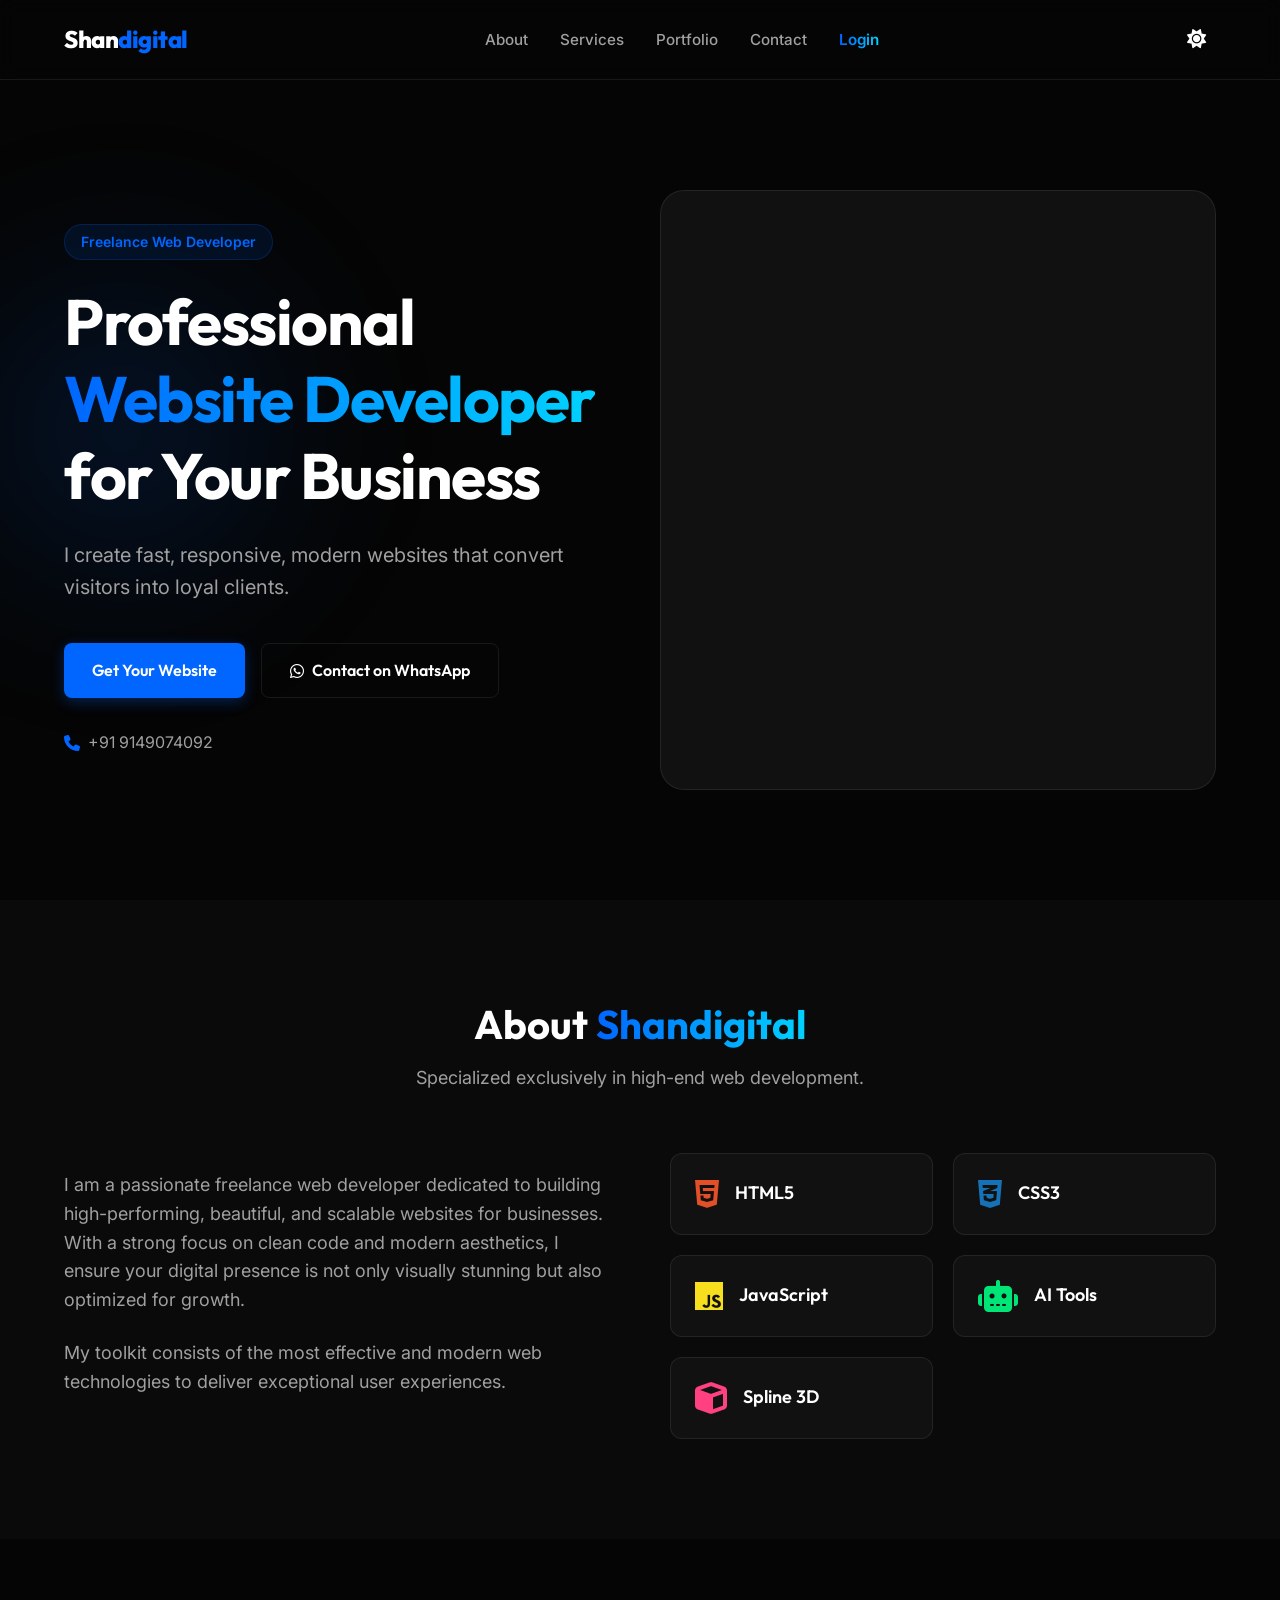
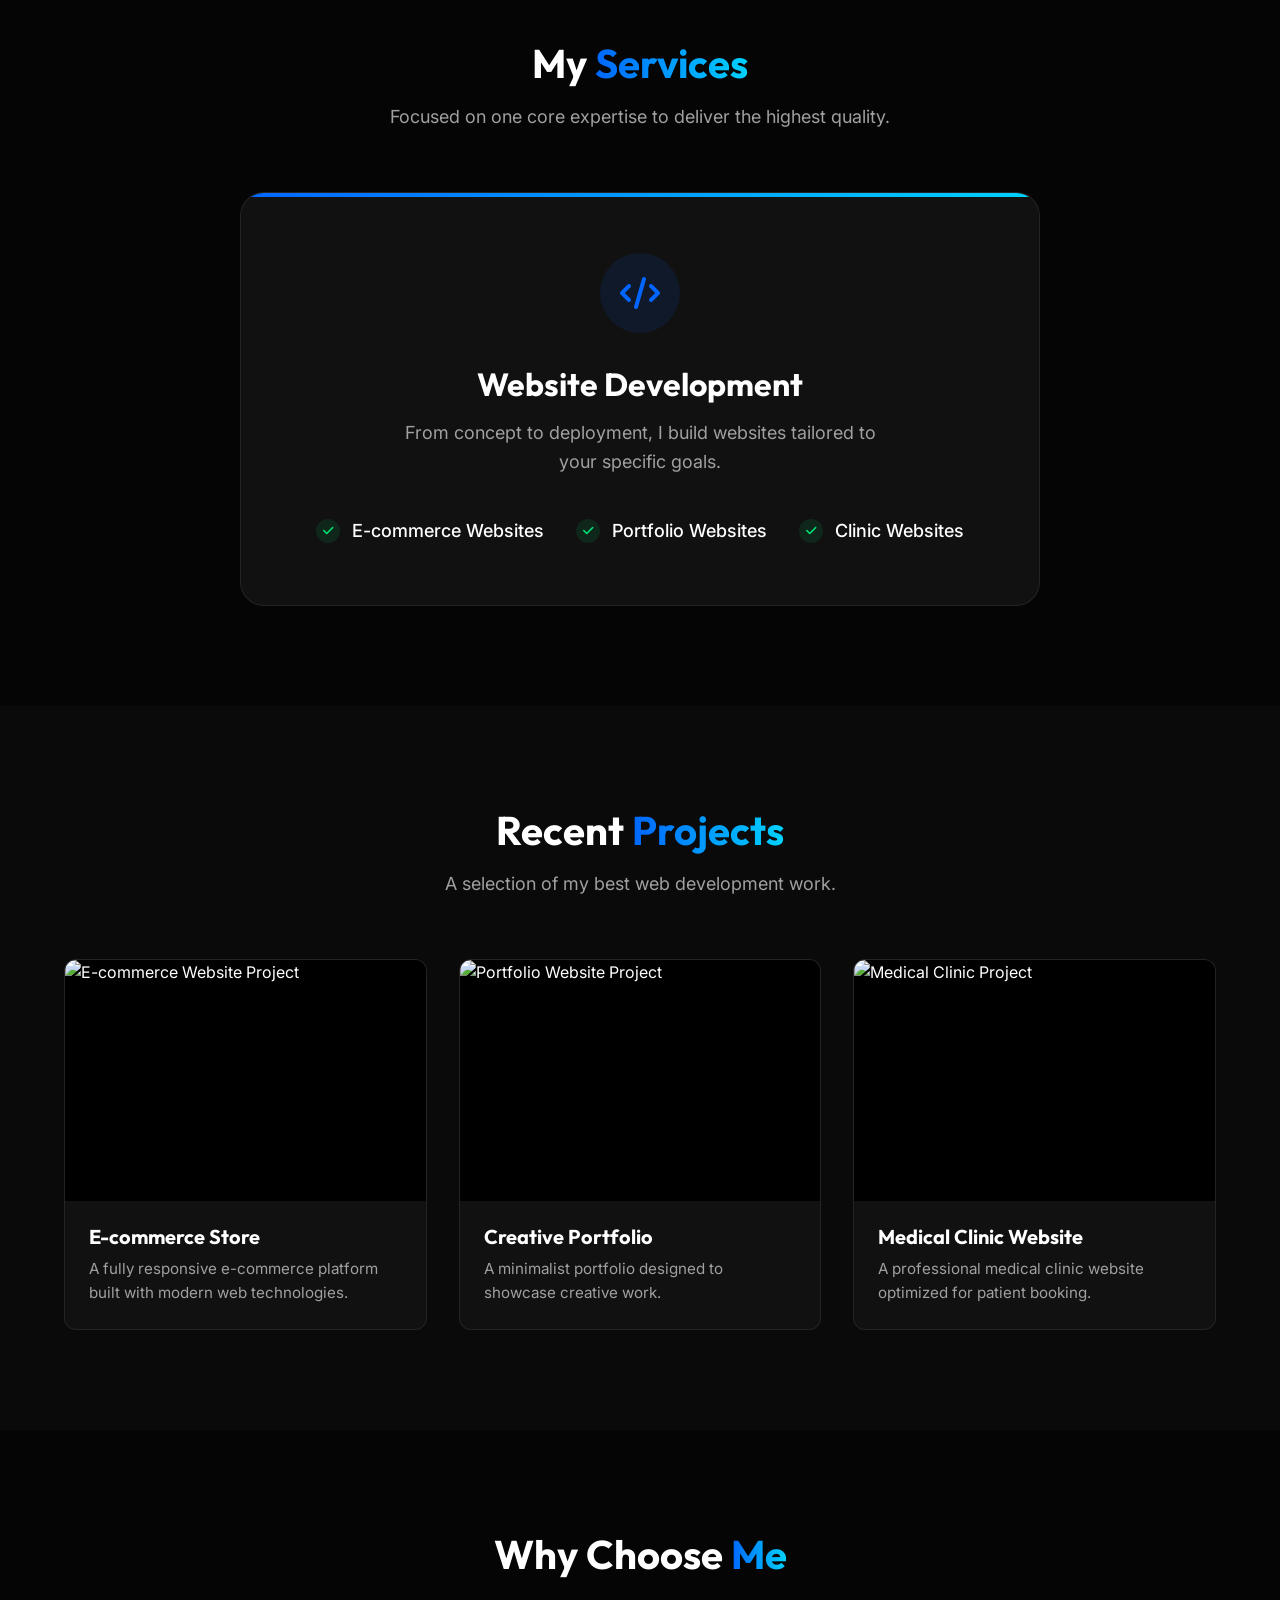
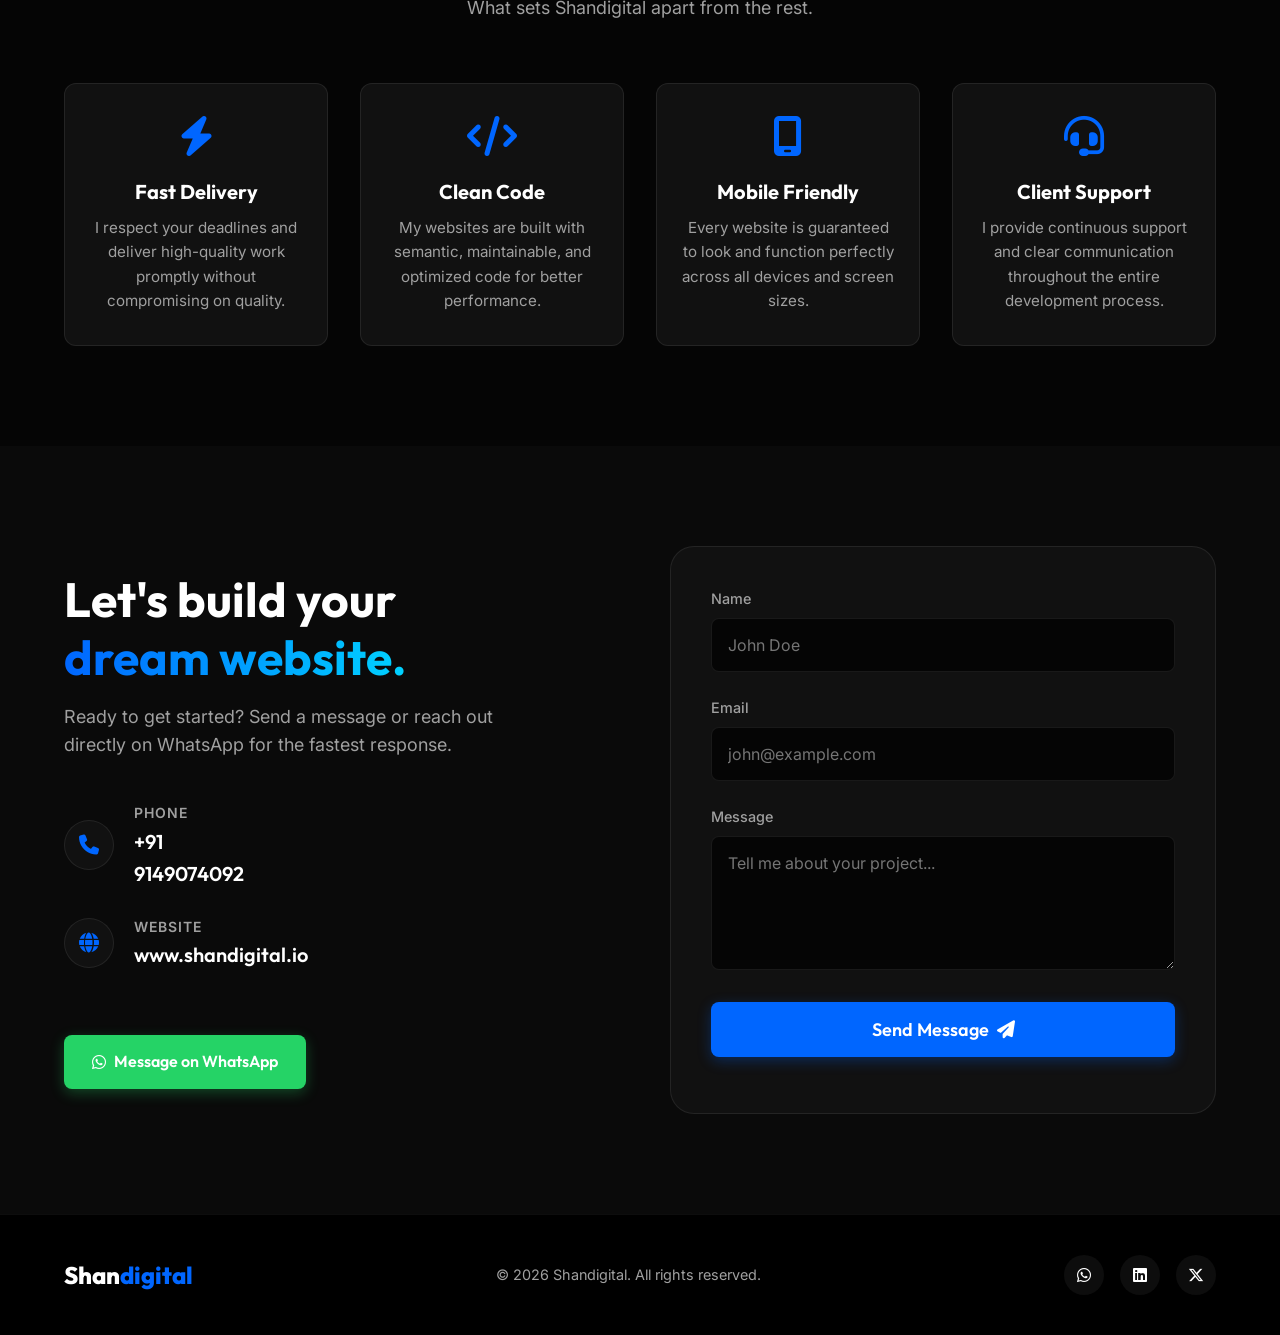
==== index.html @ bb67de1a "Complete portfolio with authentication system" ====
<!DOCTYPE html>
<html lang="en" data-theme="dark">
<head>
    <meta charset="UTF-8">
    <meta name="viewport" content="width=device-width, initial-scale=1.0">
    <title>Shandigital | Professional Web Developer</title>
    <meta name="description" content="I create fast, responsive, modern websites for your business. Shandigital - Freelance Web Developer.">
    
    <!-- Google Fonts -->
    <link rel="preconnect" href="https://fonts.googleapis.com">
    <link rel="preconnect" href="https://fonts.gstatic.com" crossorigin>
    <link href="https://fonts.googleapis.com/css2?family=Inter:wght@300;400;500&family=Outfit:wght@400;600;700;800&display=swap" rel="stylesheet">
    
    <!-- FontAwesome for Icons -->
    <link rel="stylesheet" href="https://cdnjs.cloudflare.com/ajax/libs/font-awesome/6.4.0/css/all.min.css">
    
    <!-- CSS -->
    <link rel="stylesheet" href="./css/styles.css">
</head>
<body>

    <!-- Navbar -->
    <nav class="navbar" id="navbar">
        <div class="container nav-container">
            <a href="#" class="logo">Shan<span>digital</span></a>
            
            <ul class="nav-links">
                <li><a href="#about">About</a></li>
                <li><a href="#services">Services</a></li>
                <li><a href="#portfolio">Portfolio</a></li>
                <li><a href="#contact">Contact</a></li>
                <li><a href="login.html" class="highlight" style="font-weight: 600;">Login</a></li>
            </ul>

            <div class="nav-actions">
                <button id="theme-toggle" class="theme-toggle" aria-label="Toggle Dark/Light Mode">
                    <i class="fa-solid fa-sun"></i>
                </button>
                <div class="hamburger" id="hamburger">
                    <div class="bar"></div>
                    <div class="bar"></div>
                    <div class="bar"></div>
                </div>
            </div>
        </div>
    </nav>

    <!-- Mobile Menu -->
    <div class="mobile-menu" id="mobile-menu">
        <ul class="mobile-nav-links">
            <li><a href="#about" class="mobile-link">About</a></li>
            <li><a href="#services" class="mobile-link">Services</a></li>
            <li><a href="#portfolio" class="mobile-link">Portfolio</a></li>
            <li><a href="#contact" class="mobile-link">Contact</a></li>
            <li><a href="login.html" class="mobile-link highlight">Login</a></li>
        </ul>
    </div>

    <!-- Hero Section -->
    <section class="hero" id="hero">
        <div class="container hero-container">
            <div class="hero-content fade-in">
                <div class="badge">Freelance Web Developer</div>
                <h1>Professional <span class="highlight">Website Developer</span> for Your Business</h1>
                <p>I create fast, responsive, modern websites that convert visitors into loyal clients.</p>
                <div class="hero-buttons">
                    <a href="#contact" class="btn btn-primary">Get Your Website</a>
                    <a href="https://wa.me/9149074092" class="btn btn-secondary" target="_blank" rel="noopener noreferrer">
                        <i class="fa-brands fa-whatsapp"></i> Contact on WhatsApp
                    </a>
                </div>
                <div class="hero-contact-info">
                    <i class="fa-solid fa-phone"></i> +91 9149074092
                </div>
            </div>
            <div class="hero-3d fade-in fade-delay-1">
                <!-- Spline 3D Embed (Using an iframe as requested) -->
                <div class="spline-wrapper">
                    <spline-viewer url="https://prod.spline.design/h0taop07eaRszKjA/scene.splinecode"></spline-viewer>
                </div>
            </div>
        </div>
    </section>

    <!-- About Section -->
    <section class="about section-padding" id="about">
        <div class="container">
            <div class="section-title fade-in">
                <h2>About <span class="highlight">Shandigital</span></h2>
                <p>Specialized exclusively in high-end web development.</p>
            </div>
            
            <div class="about-grid">
                <div class="about-text fade-in">
                    <p>I am a passionate freelance web developer dedicated to building high-performing, beautiful, and scalable websites for businesses. With a strong focus on clean code and modern aesthetics, I ensure your digital presence is not only visually stunning but also optimized for growth.</p>
                    <p>My toolkit consists of the most effective and modern web technologies to deliver exceptional user experiences.</p>
                </div>
                
                <div class="skills-container fade-in fade-delay-1">
                    <div class="skill-card">
                        <i class="fa-brands fa-html5 skill-icon" style="color: #E34F26;"></i>
                        <span>HTML5</span>
                    </div>
                    <div class="skill-card">
                        <i class="fa-brands fa-css3-alt skill-icon" style="color: #1572B6;"></i>
                        <span>CSS3</span>
                    </div>
                    <div class="skill-card">
                        <i class="fa-brands fa-js skill-icon" style="color: #F7DF1E;"></i>
                        <span>JavaScript</span>
                    </div>
                    <div class="skill-card">
                        <i class="fa-solid fa-robot skill-icon" style="color: #00E676;"></i>
                        <span>AI Tools</span>
                    </div>
                    <div class="skill-card">
                        <i class="fa-solid fa-cube skill-icon" style="color: #FF4081;"></i>
                        <span>Spline 3D</span>
                    </div>
                </div>
            </div>
        </div>
    </section>

    <!-- Services Section -->
    <section class="services section-padding" id="services">
        <div class="container">
            <div class="section-title fade-in">
                <h2>My <span class="highlight">Services</span></h2>
                <p>Focused on one core expertise to deliver the highest quality.</p>
            </div>
            
            <div class="service-single-card fade-in">
                <div class="service-icon">
                    <i class="fa-solid fa-code"></i>
                </div>
                <h3>Website Development</h3>
                <p>From concept to deployment, I build websites tailored to your specific goals.</p>
                
                <ul class="service-features">
                    <li><i class="fa-solid fa-check"></i> E-commerce Websites</li>
                    <li><i class="fa-solid fa-check"></i> Portfolio Websites</li>
                    <li><i class="fa-solid fa-check"></i> Clinic Websites</li>
                </ul>
            </div>
        </div>
    </section>

    <!-- Portfolio Section -->
    <section class="portfolio section-padding" id="portfolio">
        <div class="container">
            <div class="section-title fade-in">
                <h2>Recent <span class="highlight">Projects</span></h2>
                <p>A selection of my best web development work.</p>
            </div>
            
            <div class="portfolio-grid">
                <!-- Project 1 -->
                <div class="portfolio-card fade-in">
                    <div class="mockup-container">
                        <img src="https://images.unsplash.com/photo-1498050108023-c5249f4df085?q=80&w=800&auto=format&fit=crop" alt="E-commerce Website Project" class="project-img">
                        <div class="project-overlay">
                            <a href="#" class="view-btn">View Project</a>
                        </div>
                    </div>
                    <div class="project-info">
                        <h4>E-commerce Store</h4>
                        <p>A fully responsive e-commerce platform built with modern web technologies.</p>
                    </div>
                </div>
                
                <!-- Project 2 -->
                <div class="portfolio-card fade-in fade-delay-1">
                    <div class="mockup-container">
                        <img src="https://images.unsplash.com/photo-1481481600463-6810d860451d?q=80&w=800&auto=format&fit=crop" alt="Portfolio Website Project" class="project-img">
                        <div class="project-overlay">
                            <a href="#" class="view-btn">View Project</a>
                        </div>
                    </div>
                    <div class="project-info">
                        <h4>Creative Portfolio</h4>
                        <p>A minimalist portfolio designed to showcase creative work.</p>
                    </div>
                </div>
                
                <!-- Project 3 -->
                <div class="portfolio-card fade-in fade-delay-2">
                    <div class="mockup-container">
                        <img src="https://images.unsplash.com/photo-1551288049-bebda4e38f71?q=80&w=800&auto=format&fit=crop" alt="Medical Clinic Project" class="project-img">
                        <div class="project-overlay">
                            <a href="#" class="view-btn">View Project</a>
                        </div>
                    </div>
                    <div class="project-info">
                        <h4>Medical Clinic Website</h4>
                        <p>A professional medical clinic website optimized for patient booking.</p>
                    </div>
                </div>
            </div>
        </div>
    </section>

    <!-- Why Choose Me Section -->
    <section class="why-choose-me section-padding" id="why-choose">
        <div class="container">
            <div class="section-title fade-in">
                <h2>Why Choose <span class="highlight">Me</span></h2>
                <p>What sets Shandigital apart from the rest.</p>
            </div>
            
            <div class="features-grid">
                <div class="feature-card fade-in">
                    <i class="fa-solid fa-bolt"></i>
                    <h4>Fast Delivery</h4>
                    <p>I respect your deadlines and deliver high-quality work promptly without compromising on quality.</p>
                </div>
                <div class="feature-card fade-in fade-delay-1">
                    <i class="fa-solid fa-code"></i>
                    <h4>Clean Code</h4>
                    <p>My websites are built with semantic, maintainable, and optimized code for better performance.</p>
                </div>
                <div class="feature-card fade-in fade-delay-2">
                    <i class="fa-solid fa-mobile-screen"></i>
                    <h4>Mobile Friendly</h4>
                    <p>Every website is guaranteed to look and function perfectly across all devices and screen sizes.</p>
                </div>
                <div class="feature-card fade-in fade-delay-3">
                    <i class="fa-solid fa-headset"></i>
                    <h4>Client Support</h4>
                    <p>I provide continuous support and clear communication throughout the entire development process.</p>
                </div>
            </div>
        </div>
    </section>

    <!-- Contact Section -->
    <section class="contact section-padding" id="contact">
        <div class="container contact-container">
            <div class="contact-info-panel fade-in">
                <h2>Let's build your <br><span class="highlight">dream website.</span></h2>
                <p>Ready to get started? Send a message or reach out directly on WhatsApp for the fastest response.</p>
                
                <div class="contact-details">
                    <div class="contact-item">
                        <i class="fa-solid fa-phone"></i>
                        <div>
                            <span>Phone</span>
                            <p>+91 9149074092</p>
                        </div>
                    </div>
                    <div class="contact-item">
                        <i class="fa-solid fa-globe"></i>
                        <div>
                            <span>Website</span>
                            <p>www.shandigital.io</p>
                        </div>
                    </div>
                </div>

                <a href="https://wa.me/9149074092" class="btn btn-whatsapp mt-4" target="_blank" rel="noopener noreferrer">
                    <i class="fa-brands fa-whatsapp"></i> Message on WhatsApp
                </a>
            </div>
            
            <div class="contact-form-panel fade-in fade-delay-1">
                <form id="contactForm" class="contact-form">
                    <div class="form-group">
                        <label for="name">Name</label>
                        <input type="text" id="name" name="name" required placeholder="John Doe">
                    </div>
                    <div class="form-group">
                        <label for="email">Email</label>
                        <input type="email" id="email" name="email" required placeholder="john@example.com">
                    </div>
                    <div class="form-group">
                        <label for="message">Message</label>
                        <textarea id="message" name="message" rows="5" required placeholder="Tell me about your project..."></textarea>
                    </div>
                    <button type="submit" class="btn btn-primary submit-btn">Send Message <i class="fa-solid fa-paper-plane"></i></button>
                    <div id="form-status" class="form-status"></div>
                </form>
            </div>
        </div>
    </section>

    <!-- Footer -->
    <footer>
        <div class="container footer-container">
            <div class="footer-logo">Shan<span>digital</span></div>
            <p>&copy; <span id="year"></span> Shandigital. All rights reserved.</p>
            <div class="footer-socials">
                <a href="https://wa.me/9149074092" aria-label="WhatsApp"><i class="fa-brands fa-whatsapp"></i></a>
                <a href="#" aria-label="LinkedIn"><i class="fa-brands fa-linkedin"></i></a>
                <a href="#" aria-label="Twitter"><i class="fa-brands fa-x-twitter"></i></a>
            </div>
        </div>
    </footer>

    <!-- Scripts -->
    <script type="module" src="https://unpkg.com/@splinetool/viewer@latest/build/spline-viewer.js"></script>
    <script src="./js/script.js"></script>
</body>
</html>
---- css/styles.css ----
/* ==========================================================================
   CSS Variables & Theme Setup
   ========================================================================== */
:root {
    /* Dark Theme (Default) */
    --bg-primary: #050505;
    --bg-secondary: #0a0a0a;
    --bg-card: #111111;
    --text-primary: #ffffff;
    --text-secondary: #a0a0a0;
    --accent-blue: #0066ff;
    --accent-neon: #00d2ff;
    --border-color: rgba(255, 255, 255, 0.08);
    --hover-bg: rgba(255, 255, 255, 0.03);
    
    /* Typography */
    --font-heading: 'Outfit', sans-serif;
    --font-body: 'Inter', sans-serif;
    
    /* Spacing & Sizes */
    --section-padding: 100px 0;
    --border-radius: 12px;
    --border-radius-lg: 24px;
    --transition: all 0.3s cubic-bezier(0.25, 0.8, 0.25, 1);
}

[data-theme="light"] {
    --bg-primary: #ffffff;
    --bg-secondary: #f8f9fa;
    --bg-card: #ffffff;
    --text-primary: #111111;
    --text-secondary: #555555;
    --accent-blue: #0055d4;
    --accent-neon: #00a8cc;
    --border-color: rgba(0, 0, 0, 0.08);
    --hover-bg: rgba(0, 0, 0, 0.03);
}

/* ==========================================================================
   Reset & Base Styles
   ========================================================================== */
* {
    margin: 0;
    padding: 0;
    box-sizing: border-box;
}

html {
    scroll-behavior: smooth;
    scroll-padding-top: 80px; /* For fixed navbar */
}

body {
    font-family: var(--font-body);
    background-color: var(--bg-primary);
    color: var(--text-primary);
    line-height: 1.6;
    overflow-x: hidden;
    transition: background-color 0.3s ease, color 0.3s ease;
}

h1, h2, h3, h4, h5, h6 {
    font-family: var(--font-heading);
    font-weight: 700;
    line-height: 1.2;
    color: var(--text-primary);
}

a {
    text-decoration: none;
    color: inherit;
    transition: var(--transition);
}

ul {
    list-style: none;
}

img {
    max-width: 100%;
    height: auto;
    display: block;
}

.container {
    width: 100%;
    max-width: 1200px;
    margin: 0 auto;
    padding: 0 24px;
}

.section-padding {
    padding: var(--section-padding);
}

.section-title {
    text-align: center;
    margin-bottom: 60px;
}

.section-title h2 {
    font-size: 2.5rem;
    margin-bottom: 16px;
}

.section-title p {
    color: var(--text-secondary);
    font-size: 1.125rem;
    max-width: 600px;
    margin: 0 auto;
}

.highlight {
    background: linear-gradient(90deg, var(--accent-blue), var(--accent-neon));
    -webkit-background-clip: text;
    -webkit-text-fill-color: transparent;
    background-clip: text;
    color: transparent;
}

.mt-4 {
    margin-top: 1.5rem;
}

/* ==========================================================================
   Buttons
   ========================================================================== */
.btn {
    display: inline-flex;
    align-items: center;
    justify-content: center;
    gap: 8px;
    padding: 14px 28px;
    font-family: var(--font-heading);
    font-weight: 600;
    font-size: 1rem;
    border-radius: 8px;
    cursor: pointer;
    border: none;
    transition: var(--transition);
}

.btn-primary {
    background-color: var(--accent-blue);
    color: #fff;
    box-shadow: 0 4px 14px rgba(0, 102, 255, 0.3);
}

.btn-primary:hover {
    background-color: #0052cc;
    transform: translateY(-2px);
    box-shadow: 0 6px 20px rgba(0, 102, 255, 0.4);
}

.btn-secondary {
    background-color: transparent;
    color: var(--text-primary);
    border: 1px solid var(--border-color);
}

.btn-secondary:hover {
    background-color: var(--hover-bg);
    border-color: var(--text-secondary);
    transform: translateY(-2px);
}

.btn-whatsapp {
    background-color: #25D366;
    color: #fff;
    box-shadow: 0 4px 14px rgba(37, 211, 102, 0.3);
}

.btn-whatsapp:hover {
    background-color: #128C7E;
    transform: translateY(-2px);
    box-shadow: 0 6px 20px rgba(37, 211, 102, 0.4);
}

/* ==========================================================================
   Navbar
   ========================================================================== */
.navbar {
    position: fixed;
    top: 0;
    left: 0;
    width: 100%;
    height: 80px;
    background-color: rgba(5, 5, 5, 0.8);
    backdrop-filter: blur(10px);
    -webkit-backdrop-filter: blur(10px);
    border-bottom: 1px solid var(--border-color);
    z-index: 1000;
    transition: var(--transition);
}

[data-theme="light"] .navbar {
    background-color: rgba(255, 255, 255, 0.8);
}

.nav-container {
    display: flex;
    justify-content: space-between;
    align-items: center;
    height: 100%;
}

.logo {
    font-family: var(--font-heading);
    font-size: 1.5rem;
    font-weight: 800;
    letter-spacing: -0.5px;
}

.logo span {
    color: var(--accent-blue);
}

.nav-links {
    display: flex;
    gap: 32px;
}

.nav-links a {
    font-size: 0.95rem;
    font-weight: 500;
    color: var(--text-secondary);
}

.nav-links a:hover,
.nav-links a.active {
    color: var(--text-primary);
}

.nav-actions {
    display: flex;
    align-items: center;
    gap: 20px;
}

.theme-toggle {
    background: transparent;
    border: none;
    color: var(--text-primary);
    font-size: 1.2rem;
    cursor: pointer;
    transition: var(--transition);
    width: 40px;
    height: 40px;
    border-radius: 50%;
    display: flex;
    align-items: center;
    justify-content: center;
}

.theme-toggle:hover {
    background-color: var(--hover-bg);
}

.hamburger {
    display: none;
    flex-direction: column;
    gap: 5px;
    cursor: pointer;
}

.hamburger .bar {
    width: 25px;
    height: 2px;
    background-color: var(--text-primary);
    transition: var(--transition);
}

.mobile-menu {
    position: fixed;
    top: 80px;
    left: 100%;
    width: 100%;
    height: calc(100vh - 80px);
    background-color: var(--bg-primary);
    z-index: 999;
    transition: var(--transition);
    display: flex;
    flex-direction: column;
    justify-content: center;
    align-items: center;
}

.mobile-menu.active {
    left: 0;
}

.mobile-nav-links {
    display: flex;
    flex-direction: column;
    align-items: center;
    gap: 32px;
}

.mobile-nav-links a {
    font-size: 1.5rem;
    font-weight: 600;
    font-family: var(--font-heading);
}

/* ==========================================================================
   Hero Section
   ========================================================================== */
.hero {
    min-height: 100vh;
    display: flex;
    align-items: center;
    padding-top: 80px;
    position: relative;
    overflow: hidden;
}

/* Subtle background glow */
.hero::before {
    content: '';
    position: absolute;
    top: 20%;
    left: -10%;
    width: 500px;
    height: 500px;
    background: radial-gradient(circle, rgba(0, 102, 255, 0.15) 0%, rgba(0, 0, 0, 0) 70%);
    z-index: -1;
    filter: blur(60px);
}

[data-theme="light"] .hero::before {
    background: radial-gradient(circle, rgba(0, 102, 255, 0.1) 0%, rgba(255, 255, 255, 0) 70%);
}

.hero-container {
    display: grid;
    grid-template-columns: 1fr 1fr;
    gap: 40px;
    align-items: center;
}

.badge {
    display: inline-block;
    padding: 6px 16px;
    background-color: rgba(0, 102, 255, 0.1);
    color: var(--accent-blue);
    border-radius: 100px;
    font-size: 0.875rem;
    font-weight: 600;
    margin-bottom: 24px;
    border: 1px solid rgba(0, 102, 255, 0.2);
}

.hero-content h1 {
    font-size: 4rem;
    letter-spacing: -1.5px;
    margin-bottom: 24px;
}

.hero-content p {
    font-size: 1.25rem;
    color: var(--text-secondary);
    margin-bottom: 40px;
    max-width: 90%;
}

.hero-buttons {
    display: flex;
    gap: 16px;
    margin-bottom: 32px;
}

.hero-contact-info {
    font-size: 1rem;
    color: var(--text-secondary);
    display: flex;
    align-items: center;
    gap: 8px;
}

.hero-contact-info i {
    color: var(--accent-blue);
}

.hero-3d {
    width: 100%;
    height: 600px;
    position: relative;
    border-radius: var(--border-radius-lg);
    /* Adding a subtle border and background for the placeholder in case iframe fails */
    background: var(--bg-card);
    border: 1px solid var(--border-color);
    overflow: hidden;
}

.spline-wrapper {
    width: 100%;
    height: 100%;
    position: absolute;
    top: 0;
    left: 0;
}

/* ==========================================================================
   About Section
   ========================================================================== */
.about {
    background-color: var(--bg-secondary);
}

.about-grid {
    display: grid;
    grid-template-columns: 1fr 1fr;
    gap: 60px;
    align-items: center;
}

.about-text p {
    color: var(--text-secondary);
    font-size: 1.125rem;
    margin-bottom: 24px;
}

.skills-container {
    display: grid;
    grid-template-columns: 1fr 1fr;
    gap: 20px;
}

.skill-card {
    background-color: var(--bg-card);
    border: 1px solid var(--border-color);
    padding: 24px;
    border-radius: var(--border-radius);
    display: flex;
    align-items: center;
    gap: 16px;
    transition: var(--transition);
}

.skill-card:hover {
    transform: translateY(-5px);
    border-color: var(--accent-blue);
    box-shadow: 0 10px 30px rgba(0, 0, 0, 0.1);
}

[data-theme="light"] .skill-card:hover {
    box-shadow: 0 10px 30px rgba(0, 0, 0, 0.05);
}

.skill-icon {
    font-size: 2rem;
}

.skill-card span {
    font-weight: 600;
    font-family: var(--font-heading);
    font-size: 1.125rem;
}

/* ==========================================================================
   Services Section
   ========================================================================== */
.services {
    background-color: var(--bg-primary);
}

.service-single-card {
    background-color: var(--bg-card);
    border: 1px solid var(--border-color);
    border-radius: var(--border-radius-lg);
    padding: 60px;
    max-width: 800px;
    margin: 0 auto;
    text-align: center;
    position: relative;
    overflow: hidden;
    transition: var(--transition);
}

.service-single-card:hover {
    border-color: rgba(0, 102, 255, 0.3);
    box-shadow: 0 20px 40px rgba(0, 0, 0, 0.2);
}

[data-theme="light"] .service-single-card:hover {
    box-shadow: 0 20px 40px rgba(0, 0, 0, 0.05);
}

.service-single-card::before {
    content: '';
    position: absolute;
    top: 0;
    left: 0;
    width: 100%;
    height: 4px;
    background: linear-gradient(90deg, var(--accent-blue), var(--accent-neon));
}

.service-icon {
    width: 80px;
    height: 80px;
    background-color: rgba(0, 102, 255, 0.1);
    color: var(--accent-blue);
    border-radius: 50%;
    display: flex;
    align-items: center;
    justify-content: center;
    font-size: 2rem;
    margin: 0 auto 32px;
}

.service-single-card h3 {
    font-size: 2rem;
    margin-bottom: 16px;
}

.service-single-card p {
    color: var(--text-secondary);
    font-size: 1.125rem;
    margin-bottom: 40px;
    max-width: 500px;
    margin-left: auto;
    margin-right: auto;
}

.service-features {
    display: flex;
    justify-content: center;
    gap: 32px;
    flex-wrap: wrap;
}

.service-features li {
    display: flex;
    align-items: center;
    gap: 12px;
    font-weight: 500;
    font-size: 1.125rem;
}

.service-features i {
    color: #00E676;
    background-color: rgba(0, 230, 118, 0.1);
    width: 24px;
    height: 24px;
    display: flex;
    align-items: center;
    justify-content: center;
    border-radius: 50%;
    font-size: 0.75rem;
}

/* ==========================================================================
   Portfolio Section
   ========================================================================== */
.portfolio {
    background-color: var(--bg-secondary);
}

.portfolio-grid {
    display: grid;
    grid-template-columns: repeat(3, 1fr);
    gap: 32px;
}

.portfolio-card {
    background-color: var(--bg-card);
    border-radius: var(--border-radius);
    overflow: hidden;
    border: 1px solid var(--border-color);
    transition: var(--transition);
}

.portfolio-card:hover {
    transform: translateY(-10px);
    box-shadow: 0 20px 40px rgba(0, 0, 0, 0.2);
    border-color: rgba(255, 255, 255, 0.15);
}

[data-theme="light"] .portfolio-card:hover {
    box-shadow: 0 20px 40px rgba(0, 0, 0, 0.08);
    border-color: rgba(0, 0, 0, 0.15);
}

.mockup-container {
    position: relative;
    width: 100%;
    padding-top: 66.66%; /* 3:2 aspect ratio */
    overflow: hidden;
    background-color: #000;
}

.project-img {
    position: absolute;
    top: 0;
    left: 0;
    width: 100%;
    height: 100%;
    object-fit: cover;
    transition: transform 0.5s ease;
}

.project-overlay {
    position: absolute;
    top: 0;
    left: 0;
    width: 100%;
    height: 100%;
    background: rgba(0, 0, 0, 0.6);
    backdrop-filter: blur(4px);
    display: flex;
    align-items: center;
    justify-content: center;
    opacity: 0;
    transition: var(--transition);
}

.portfolio-card:hover .project-overlay {
    opacity: 1;
}

.portfolio-card:hover .project-img {
    transform: scale(1.05);
}

.view-btn {
    background-color: var(--accent-blue);
    color: #fff;
    padding: 12px 24px;
    border-radius: 100px;
    font-weight: 600;
    transform: translateY(20px);
    transition: all 0.3s cubic-bezier(0.25, 0.8, 0.25, 1);
}

.portfolio-card:hover .view-btn {
    transform: translateY(0);
}

.view-btn:hover {
    background-color: #0052cc;
}

.project-info {
    padding: 24px;
}

.project-info h4 {
    font-size: 1.25rem;
    margin-bottom: 8px;
}

.project-info p {
    color: var(--text-secondary);
    font-size: 0.95rem;
}

/* ==========================================================================
   Why Choose Me Section
   ========================================================================== */
.why-choose-me {
    background-color: var(--bg-primary);
}

.features-grid {
    display: grid;
    grid-template-columns: repeat(4, 1fr);
    gap: 32px;
}

.feature-card {
    padding: 32px 24px;
    background-color: var(--bg-card);
    border-radius: var(--border-radius);
    border: 1px solid var(--border-color);
    text-align: center;
    transition: var(--transition);
}

.feature-card:hover {
    transform: translateY(-5px);
    border-color: var(--accent-blue);
    background-color: var(--hover-bg);
}

.feature-card i {
    font-size: 2.5rem;
    color: var(--accent-blue);
    margin-bottom: 24px;
    display: inline-block;
}

.feature-card h4 {
    font-size: 1.25rem;
    margin-bottom: 12px;
}

.feature-card p {
    color: var(--text-secondary);
    font-size: 0.95rem;
}

/* ==========================================================================
   Contact Section
   ========================================================================== */
.contact {
    background-color: var(--bg-secondary);
}

.contact-container {
    display: grid;
    grid-template-columns: 1fr 1fr;
    gap: 60px;
    align-items: center;
}

.contact-info-panel h2 {
    font-size: 3rem;
    margin-bottom: 16px;
}

.contact-info-panel p {
    color: var(--text-secondary);
    font-size: 1.125rem;
    margin-bottom: 40px;
    max-width: 90%;
}

.contact-details {
    display: flex;
    flex-direction: column;
    gap: 24px;
    margin-bottom: 40px;
}

.contact-item {
    display: flex;
    align-items: center;
    gap: 20px;
}

.contact-item i {
    width: 50px;
    height: 50px;
    background-color: var(--bg-card);
    border: 1px solid var(--border-color);
    border-radius: 50%;
    display: flex;
    align-items: center;
    justify-content: center;
    font-size: 1.25rem;
    color: var(--accent-blue);
}

.contact-item span {
    font-size: 0.875rem;
    color: var(--text-secondary);
    text-transform: uppercase;
    letter-spacing: 1px;
    font-weight: 600;
}

.contact-item p {
    color: var(--text-primary);
    font-family: var(--font-heading);
    font-size: 1.25rem;
    font-weight: 600;
    margin-bottom: 0;
}

.contact-form-panel {
    background-color: var(--bg-card);
    padding: 40px;
    border-radius: var(--border-radius-lg);
    border: 1px solid var(--border-color);
}

.form-group {
    margin-bottom: 24px;
}

.form-group label {
    display: block;
    margin-bottom: 8px;
    font-size: 0.9rem;
    font-weight: 500;
    color: var(--text-secondary);
}

.form-group input,
.form-group textarea {
    width: 100%;
    padding: 16px;
    background-color: var(--bg-primary);
    border: 1px solid var(--border-color);
    border-radius: 8px;
    color: var(--text-primary);
    font-family: var(--font-body);
    font-size: 1rem;
    transition: var(--transition);
}

.form-group input:focus,
.form-group textarea:focus {
    outline: none;
    border-color: var(--accent-blue);
    box-shadow: 0 0 0 3px rgba(0, 102, 255, 0.1);
}

.submit-btn {
    width: 100%;
    padding: 16px;
    font-size: 1.125rem;
}

.form-status {
    margin-top: 16px;
    text-align: center;
    font-size: 0.9rem;
    font-weight: 500;
}

.form-status.success {
    color: #00E676;
}

/* ==========================================================================
   Footer
   ========================================================================== */
footer {
    background-color: #000000;
    padding: 40px 0;
    border-top: 1px solid rgba(255, 255, 255, 0.05);
    color: #fff;
}

[data-theme="light"] footer {
    background-color: #f8f9fa;
    color: #111;
    border-top: 1px solid rgba(0, 0, 0, 0.05);
}

.footer-container {
    display: flex;
    justify-content: space-between;
    align-items: center;
}

.footer-logo {
    font-family: var(--font-heading);
    font-size: 1.5rem;
    font-weight: 800;
}

.footer-logo span {
    color: var(--accent-blue);
}

.footer-container p {
    color: var(--text-secondary);
    font-size: 0.9rem;
}

.footer-socials {
    display: flex;
    gap: 16px;
}

.footer-socials a {
    width: 40px;
    height: 40px;
    background-color: rgba(255, 255, 255, 0.05);
    border-radius: 50%;
    display: flex;
    align-items: center;
    justify-content: center;
    color: #fff;
    transition: var(--transition);
}

[data-theme="light"] .footer-socials a {
    background-color: rgba(0, 0, 0, 0.05);
    color: #111;
}

.footer-socials a:hover {
    background-color: var(--accent-blue);
    color: #fff;
    transform: translateY(-3px);
}

/* ==========================================================================
   Animations
   ========================================================================== */
.fade-in {
    opacity: 0;
    transform: translateY(30px);
    transition: opacity 0.8s ease, transform 0.8s ease;
}

.fade-in.visible {
    opacity: 1;
    transform: translateY(0);
}

.fade-delay-1 { transition-delay: 0.1s; }
.fade-delay-2 { transition-delay: 0.2s; }
.fade-delay-3 { transition-delay: 0.3s; }

/* ==========================================================================
   Responsive Design
   ========================================================================== */
@media (max-width: 1024px) {
    .hero-content h1 {
        font-size: 3.5rem;
    }
    .portfolio-grid {
        grid-template-columns: repeat(2, 1fr);
    }
    .features-grid {
        grid-template-columns: repeat(2, 1fr);
    }
}

@media (max-width: 900px) {
    .hero-container {
        grid-template-columns: 1fr;
        text-align: center;
        padding-top: 40px;
    }
    
    .hero-content p {
        margin: 0 auto 40px;
    }
    
    .hero-buttons {
        justify-content: center;
    }
    
    .hero-contact-info {
        justify-content: center;
    }
    
    .hero-3d {
        height: 400px;
    }
    
    .about-grid, .contact-container {
        grid-template-columns: 1fr;
    }
    
    .contact-info-panel h2 {
        font-size: 2.5rem;
    }
    
    .footer-container {
        flex-direction: column;
        gap: 24px;
        text-align: center;
    }
}

@media (max-width: 768px) {
    .nav-links {
        display: none;
    }
    
    .hamburger {
        display: flex;
    }
    
    .hero-content h1 {
        font-size: 2.75rem;
    }
    
    .section-title h2 {
        font-size: 2rem;
    }
    
    .service-single-card {
        padding: 40px 24px;
    }
    
    .service-features {
        flex-direction: column;
        align-items: center;
        gap: 16px;
    }
}

@media (max-width: 600px) {
    .portfolio-grid, .features-grid, .skills-container {
        grid-template-columns: 1fr;
    }
    
    .hero-buttons {
        flex-direction: column;
    }
    
    .btn {
        width: 100%;
    }
    
    .contact-form-panel {
        padding: 24px;
    }
}
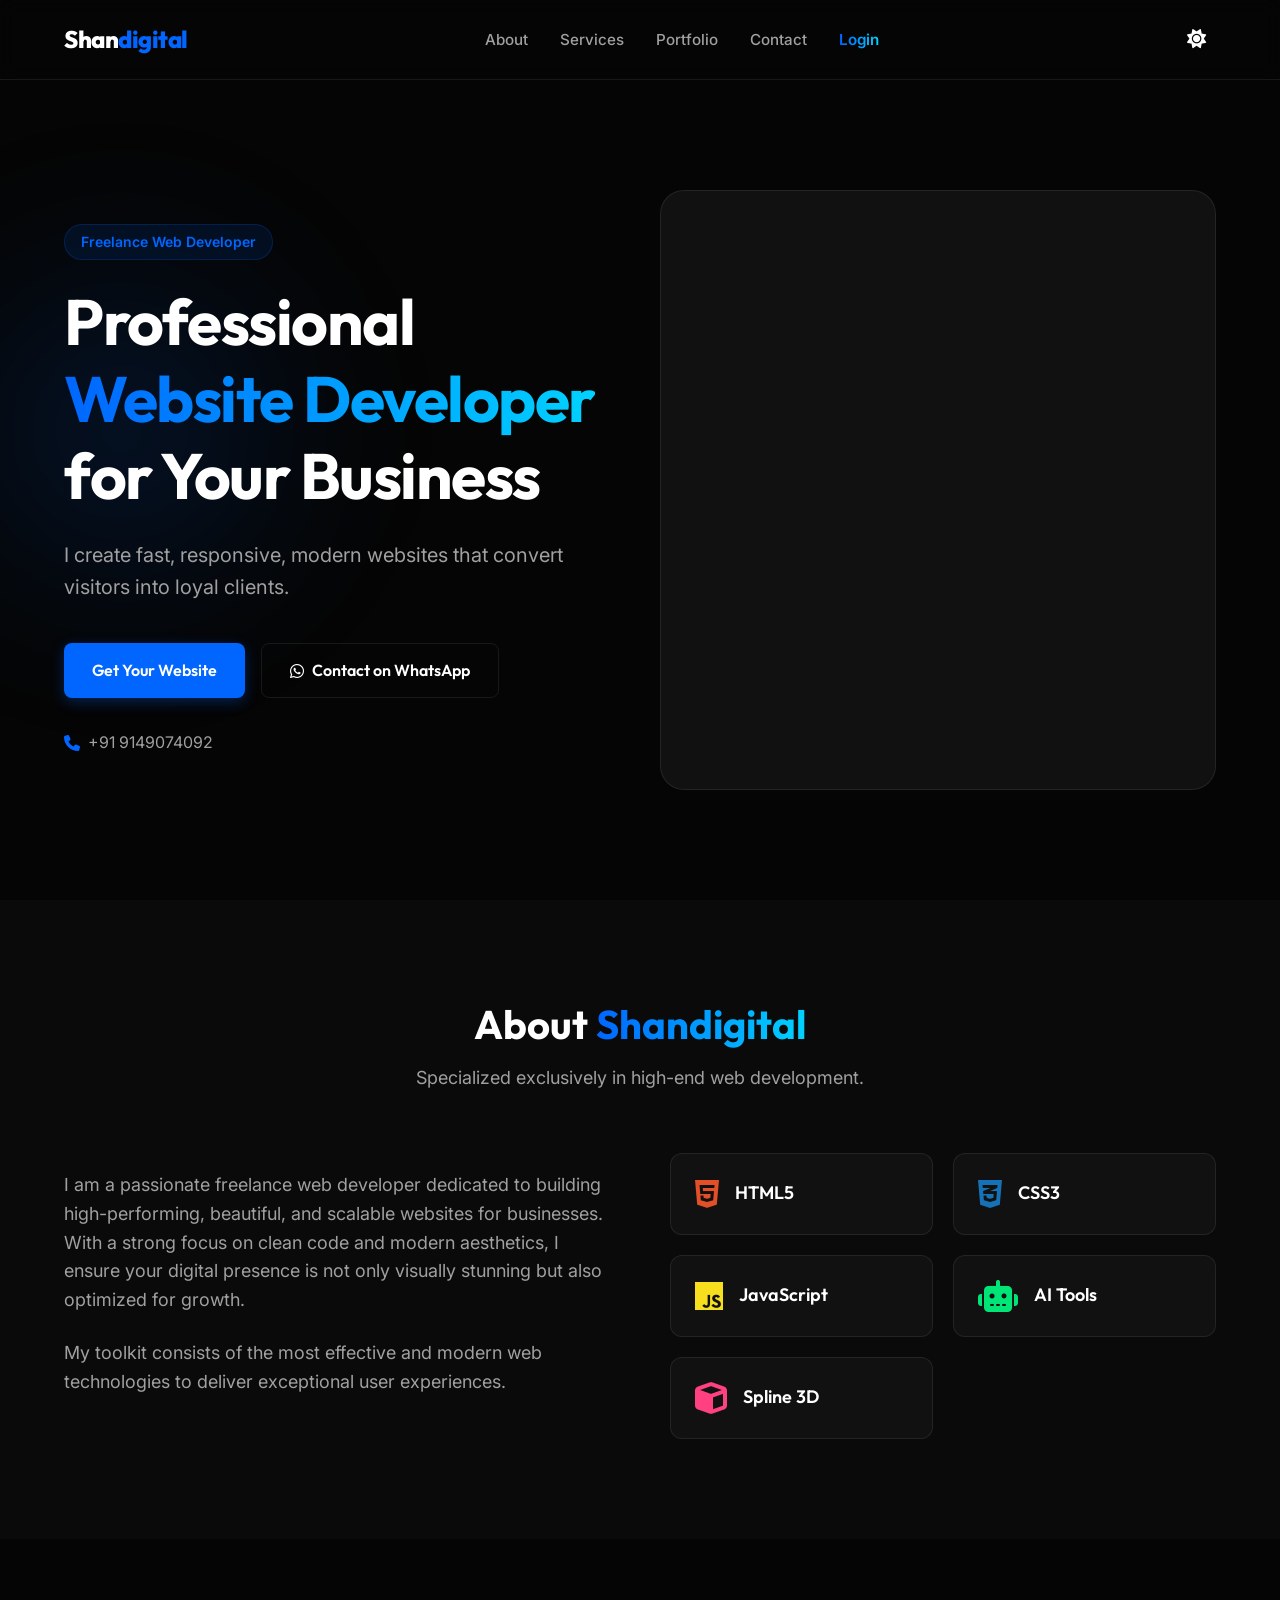
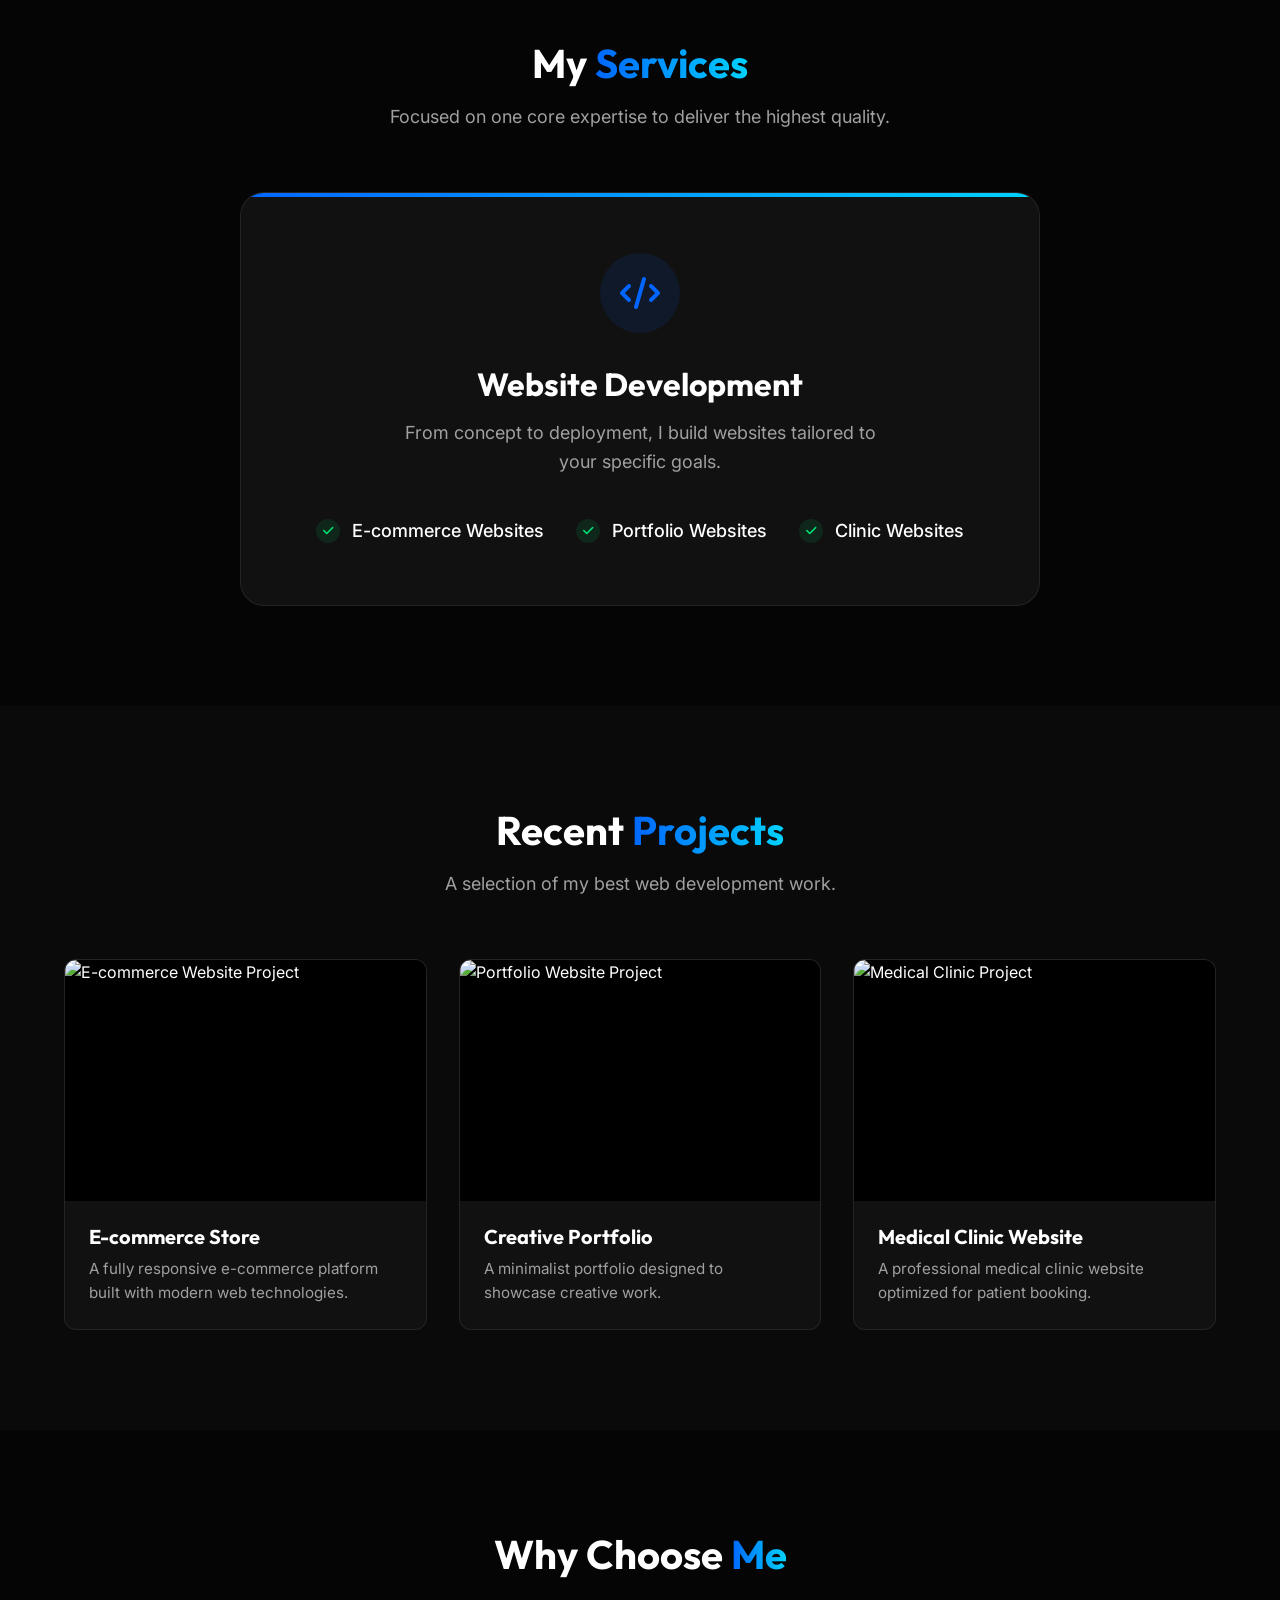
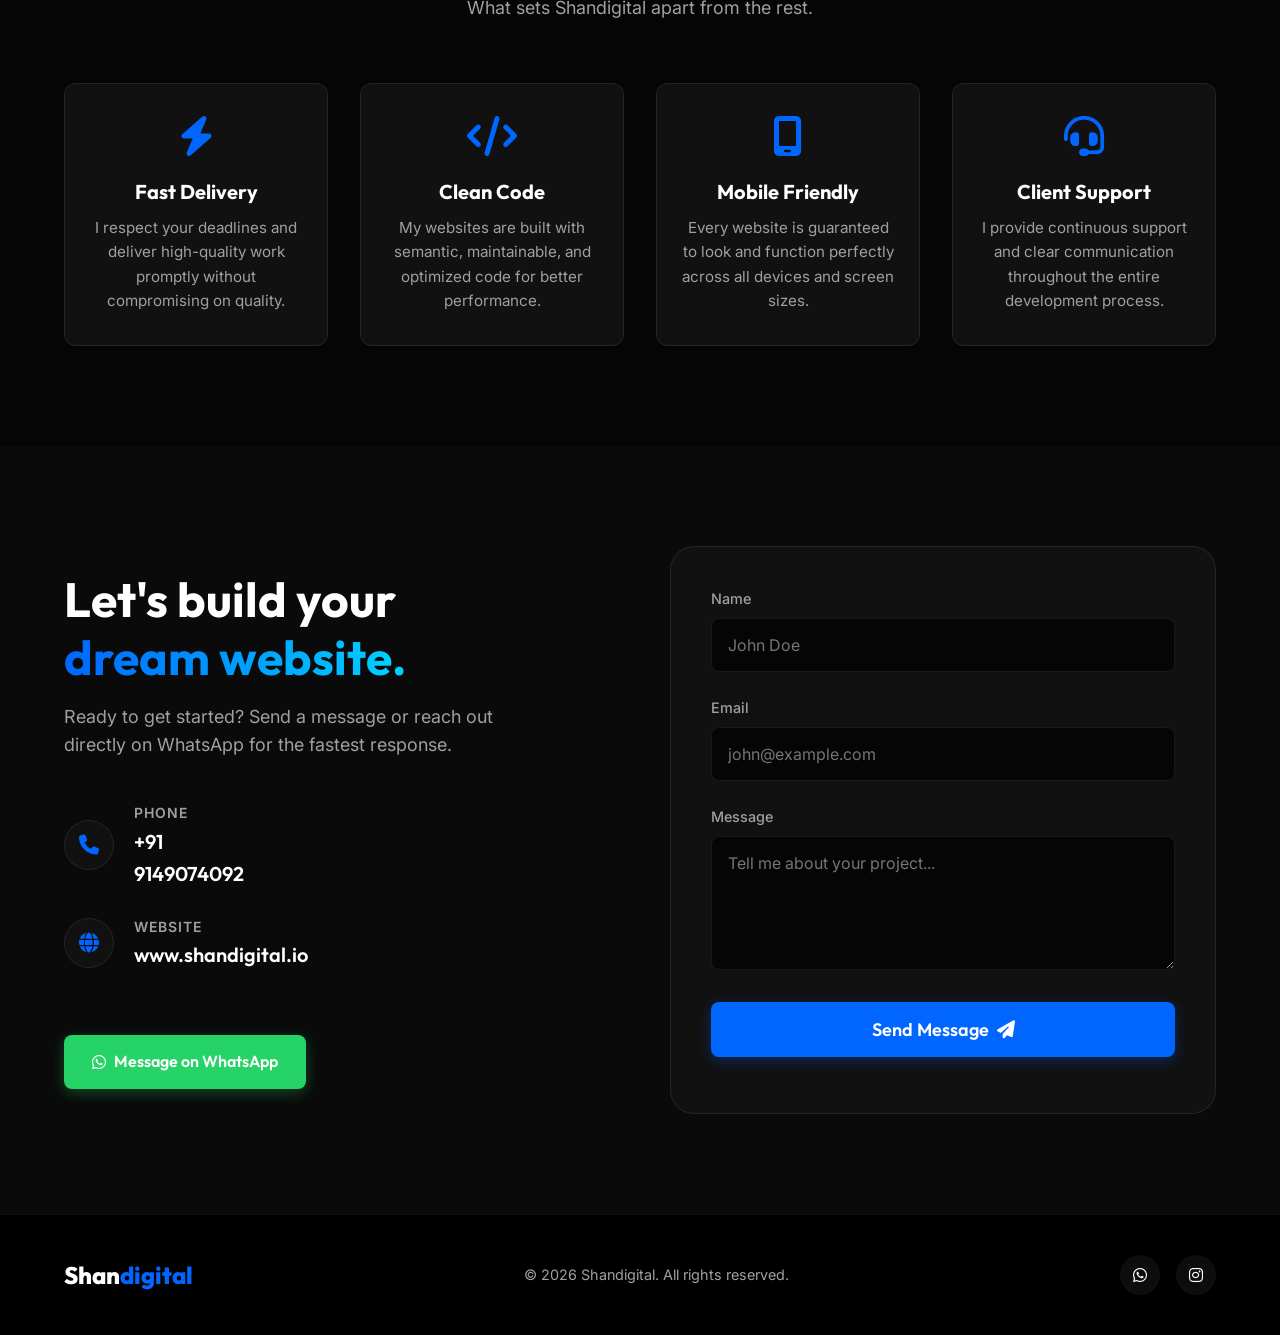
==== commit 6a3f8652: "Add files via upload" ====
--- a/index.html
+++ b/index.html
@@ -289,9 +289,8 @@
             <div class="footer-logo">Shan<span>digital</span></div>
             <p>&copy; <span id="year"></span> Shandigital. All rights reserved.</p>
             <div class="footer-socials">
-                <a href="https://wa.me/9149074092" aria-label="WhatsApp"><i class="fa-brands fa-whatsapp"></i></a>
-                <a href="#" aria-label="LinkedIn"><i class="fa-brands fa-linkedin"></i></a>
-                <a href="#" aria-label="Twitter"><i class="fa-brands fa-x-twitter"></i></a>
+                <a href="https://wa.me/9149074092" aria-label="WhatsApp" target="_blank"><i class="fa-brands fa-whatsapp"></i></a>
+                <a href="https://www.instagram.com/shandigital.dev/" aria-label="Instagram" target="_blank"><i class="fa-brands fa-instagram"></i></a>
             </div>
         </div>
     </footer>
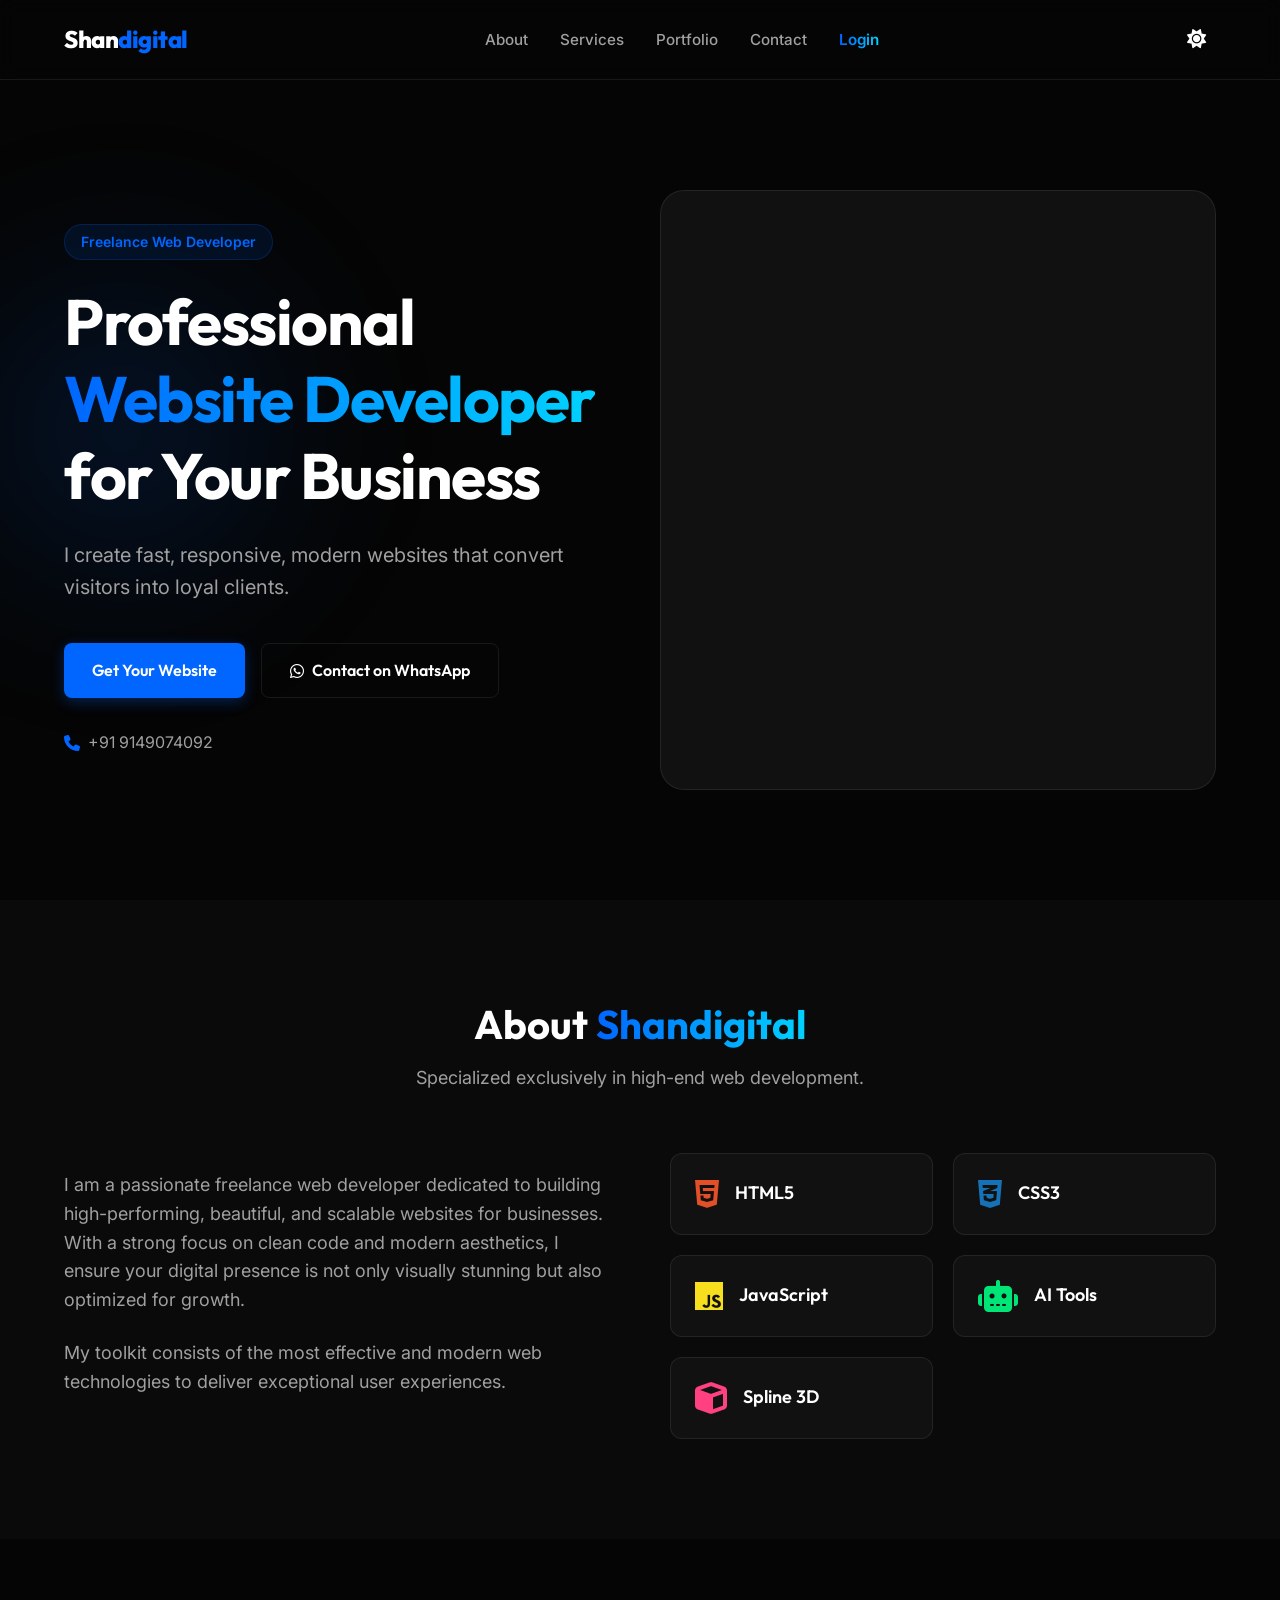
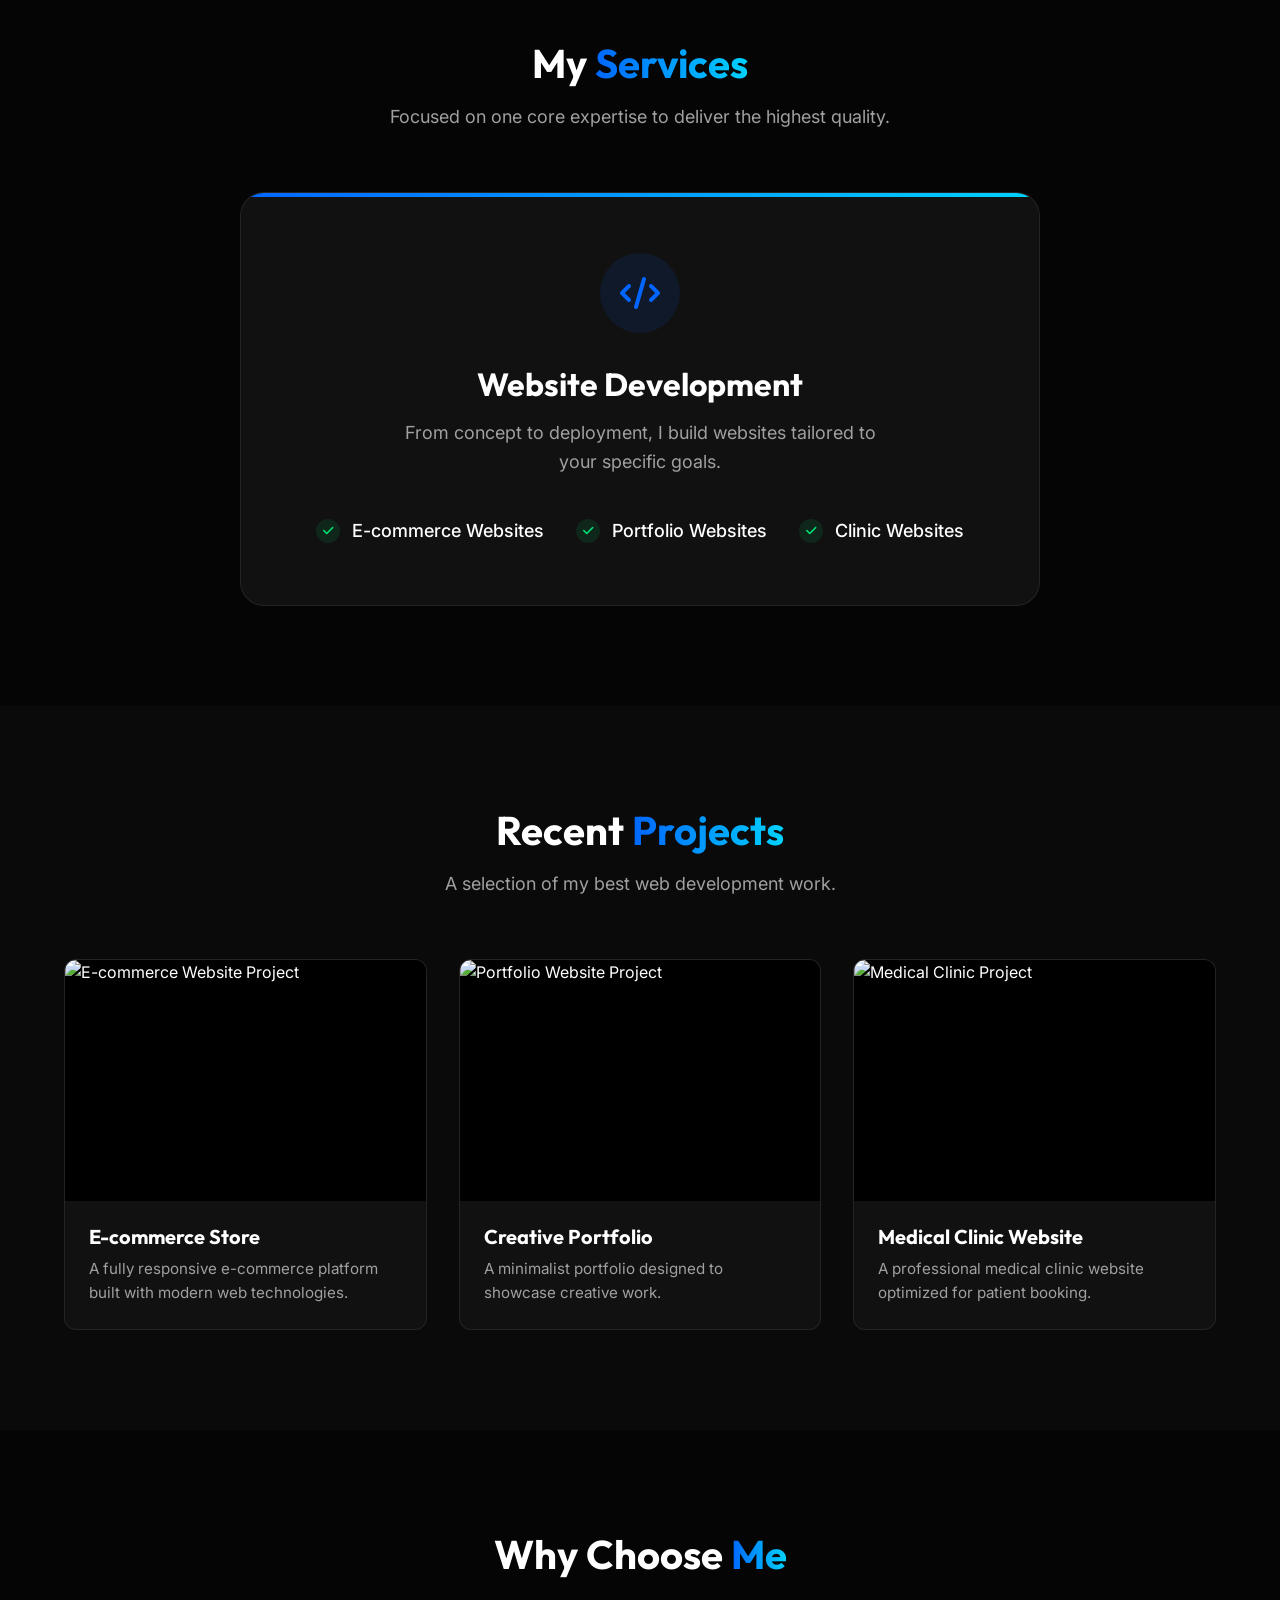
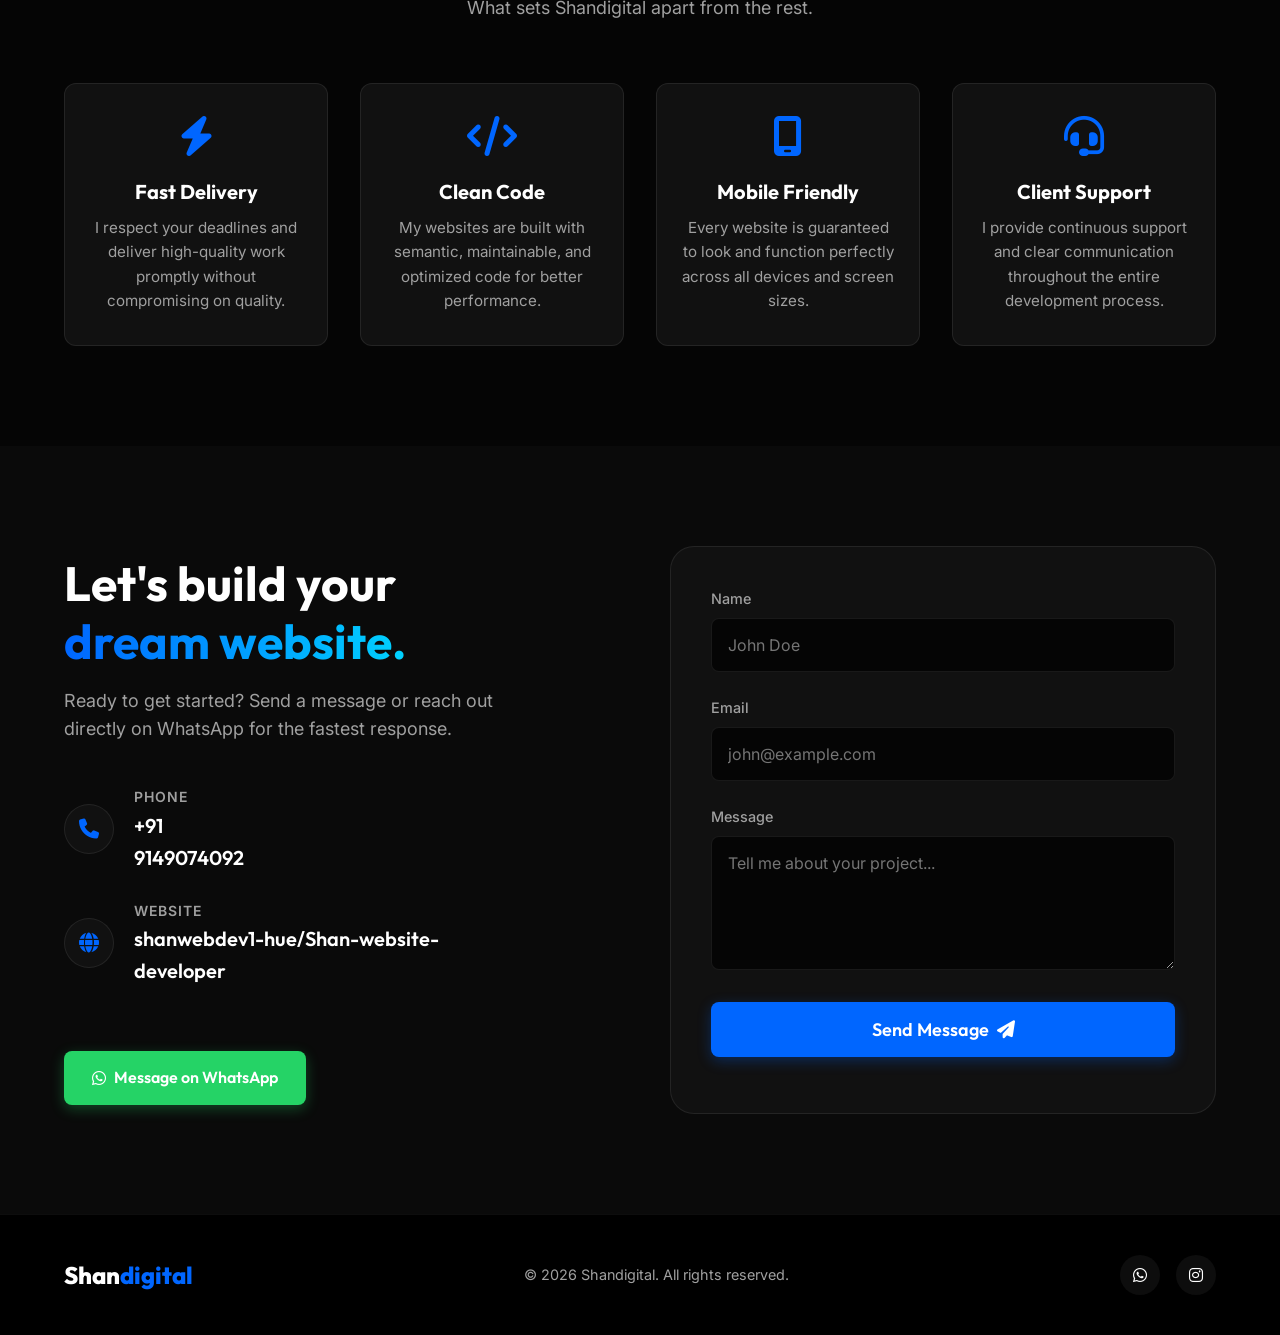
==== commit 4289fc73: "Update index.html" ====
--- a/index.html
+++ b/index.html
@@ -252,7 +252,7 @@
                         <i class="fa-solid fa-globe"></i>
                         <div>
                             <span>Website</span>
-                            <p>www.shandigital.io</p>
+                            <p>shanwebdev1-hue/Shan-website-developer</p>
                         </div>
                     </div>
                 </div>
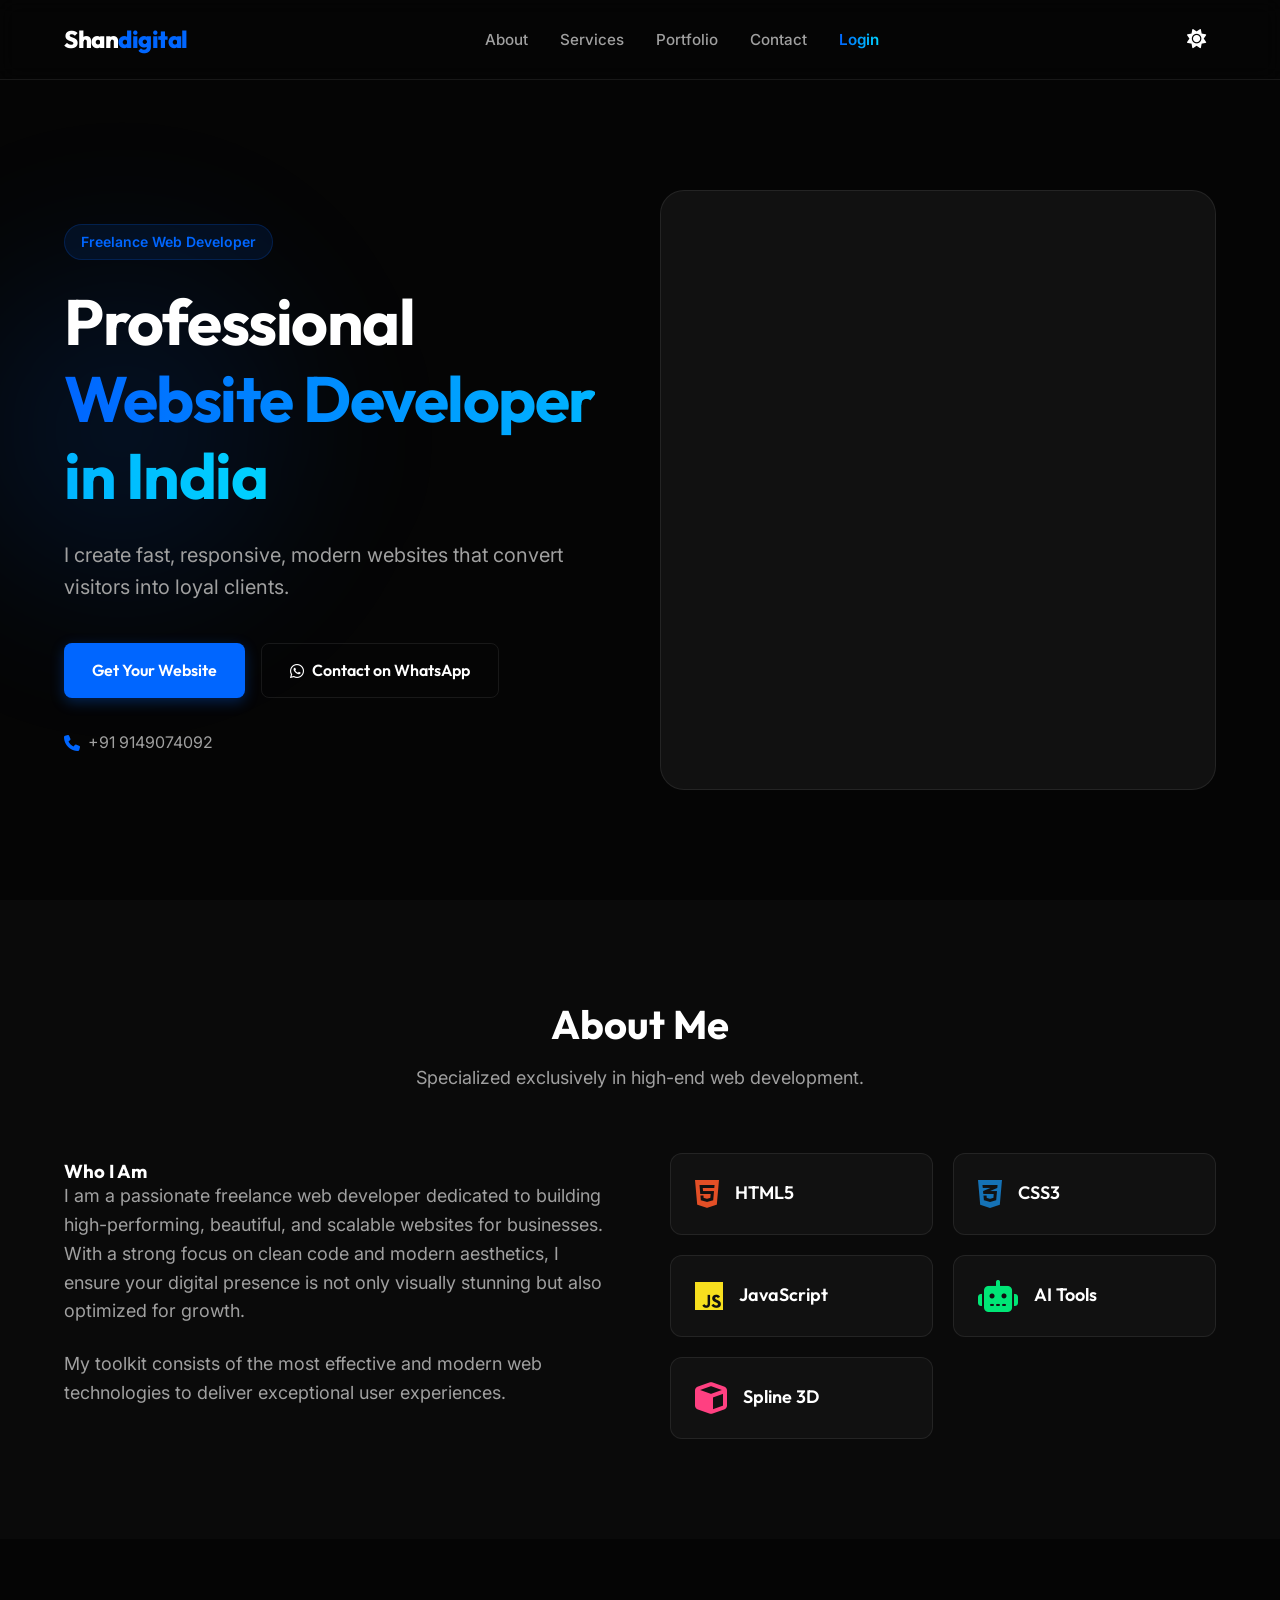
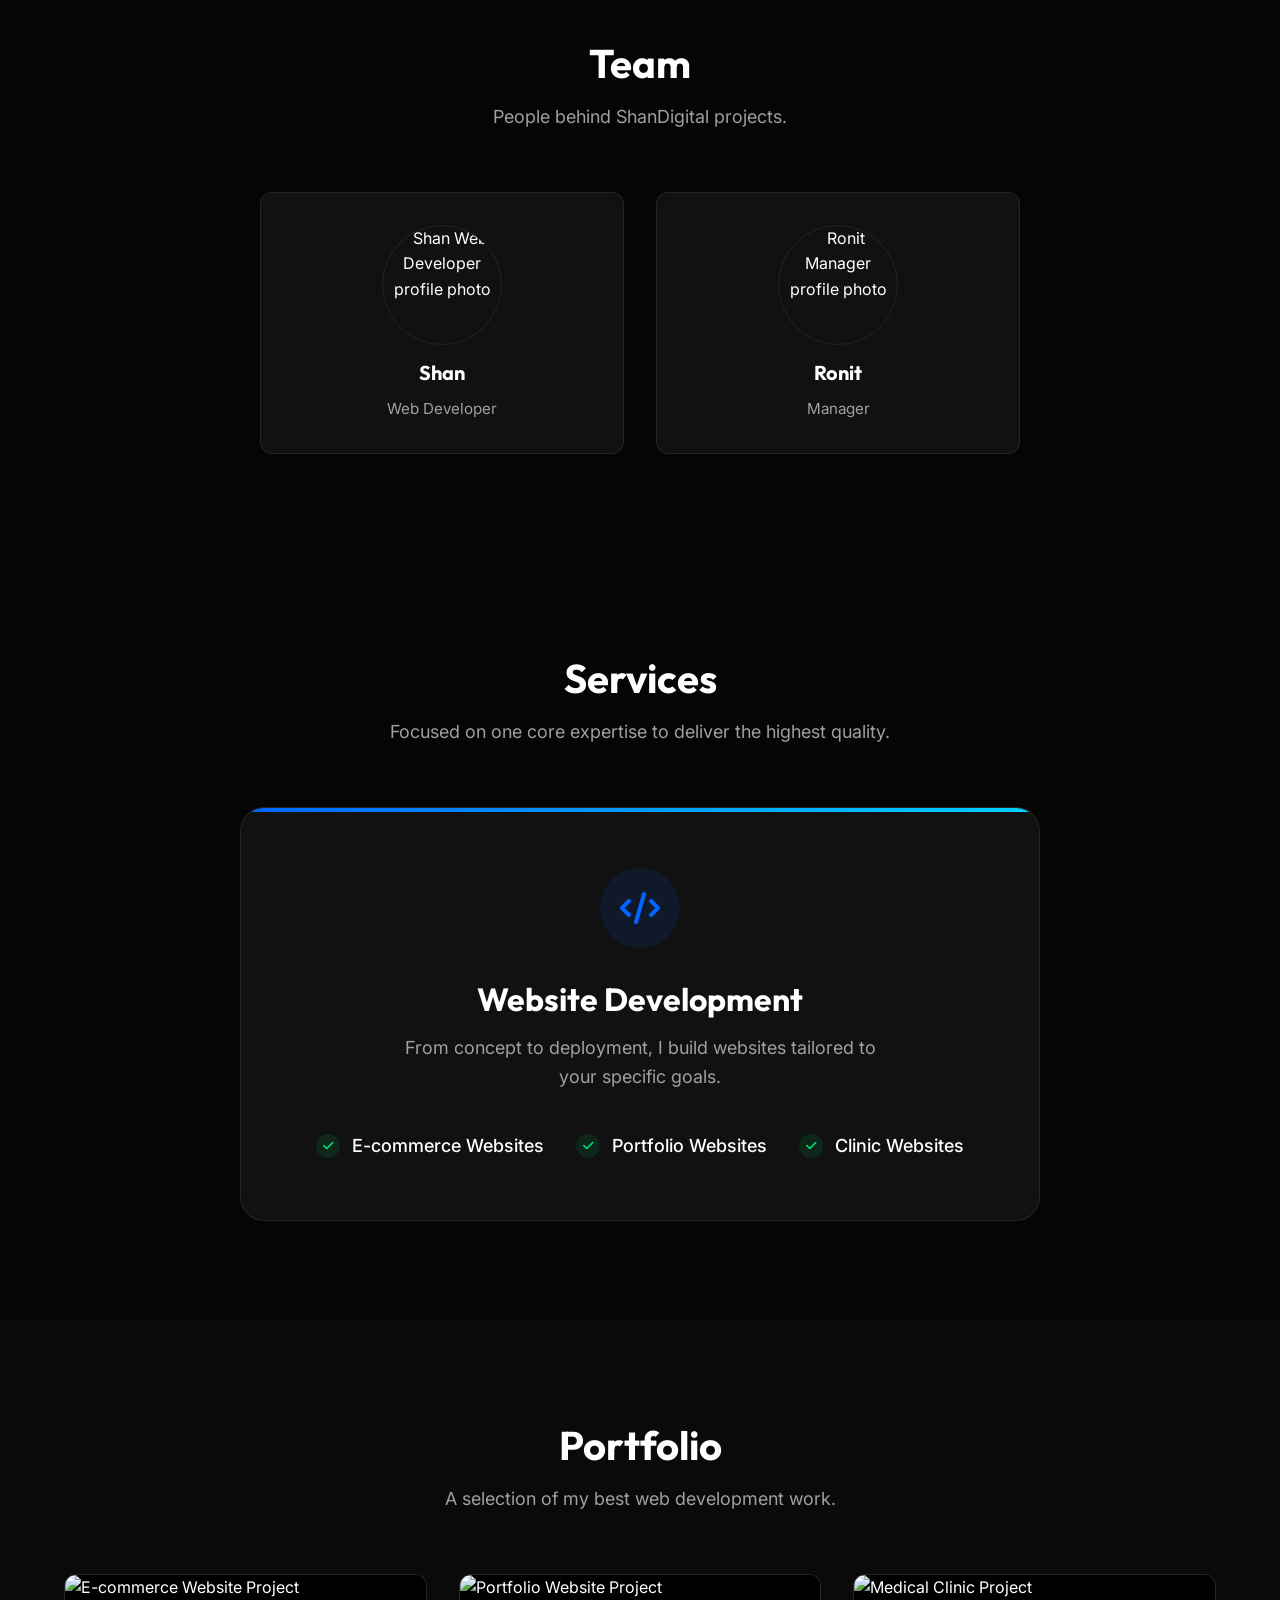
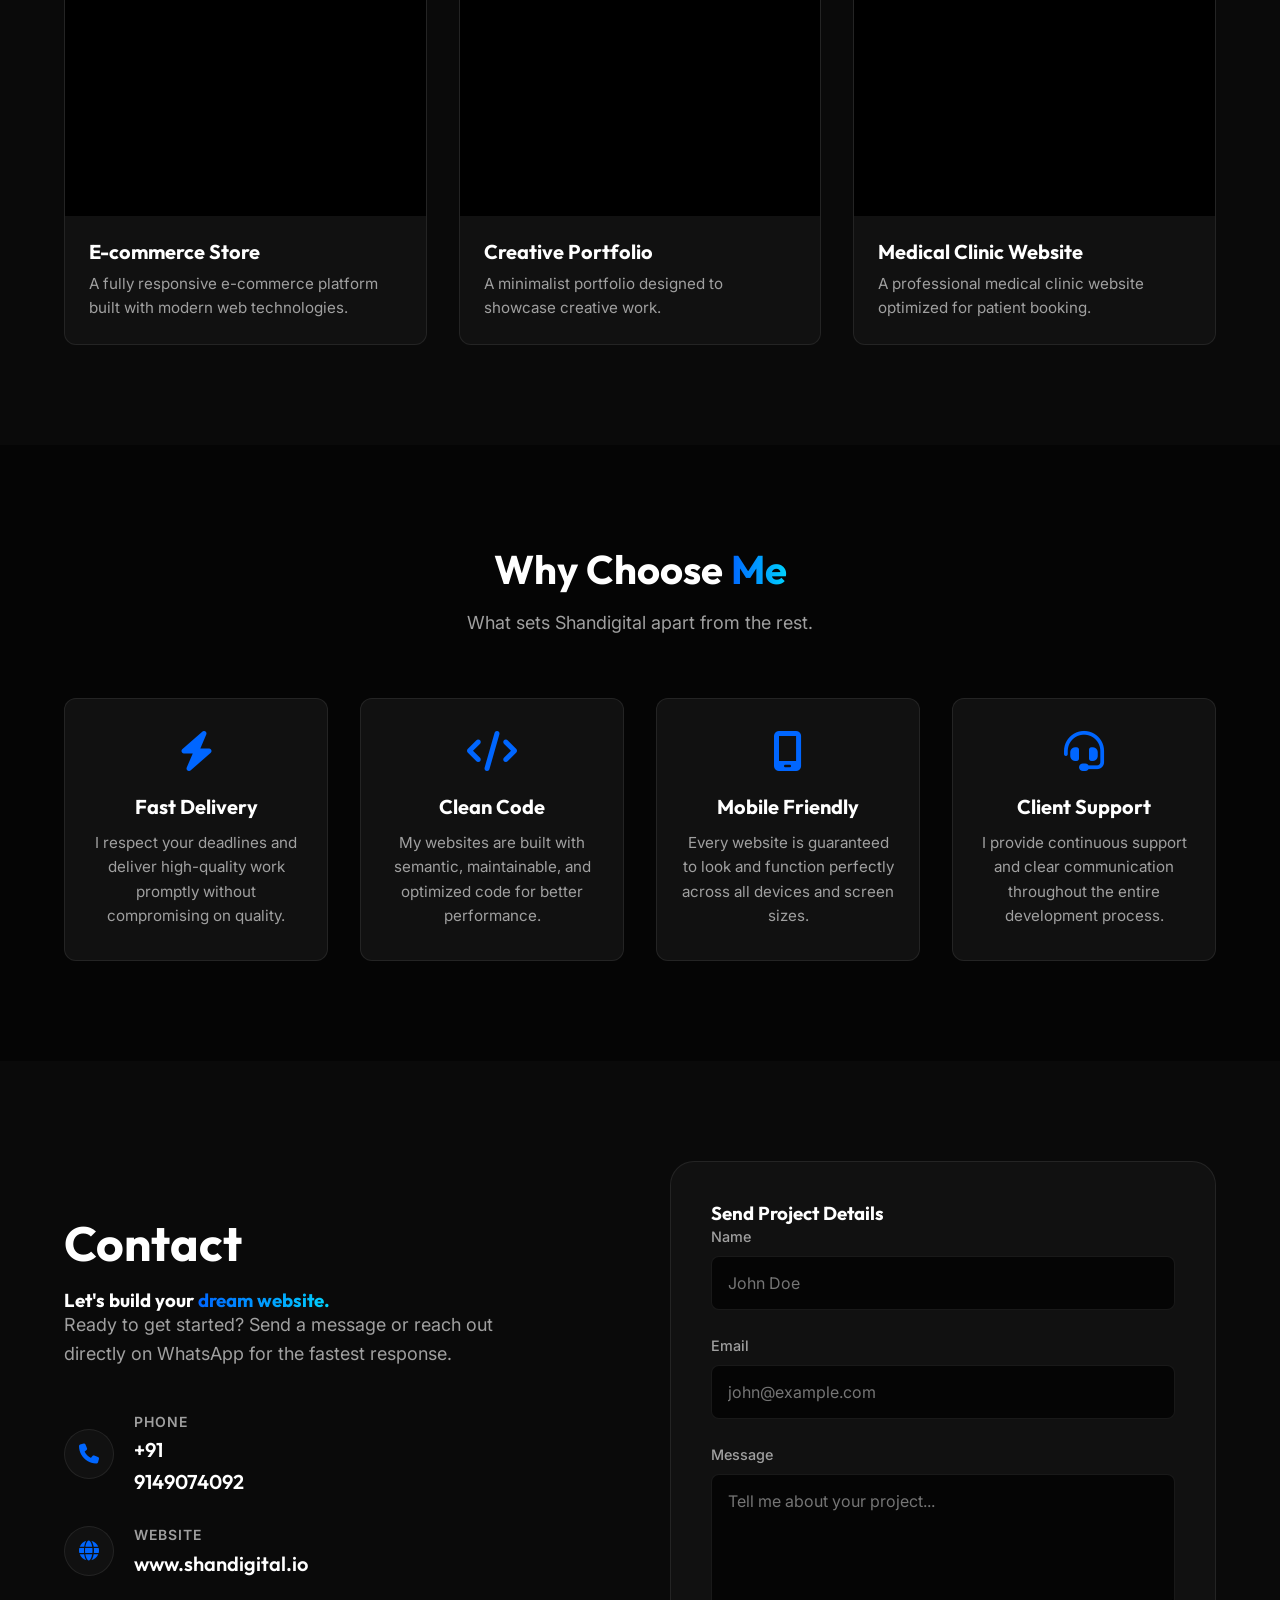
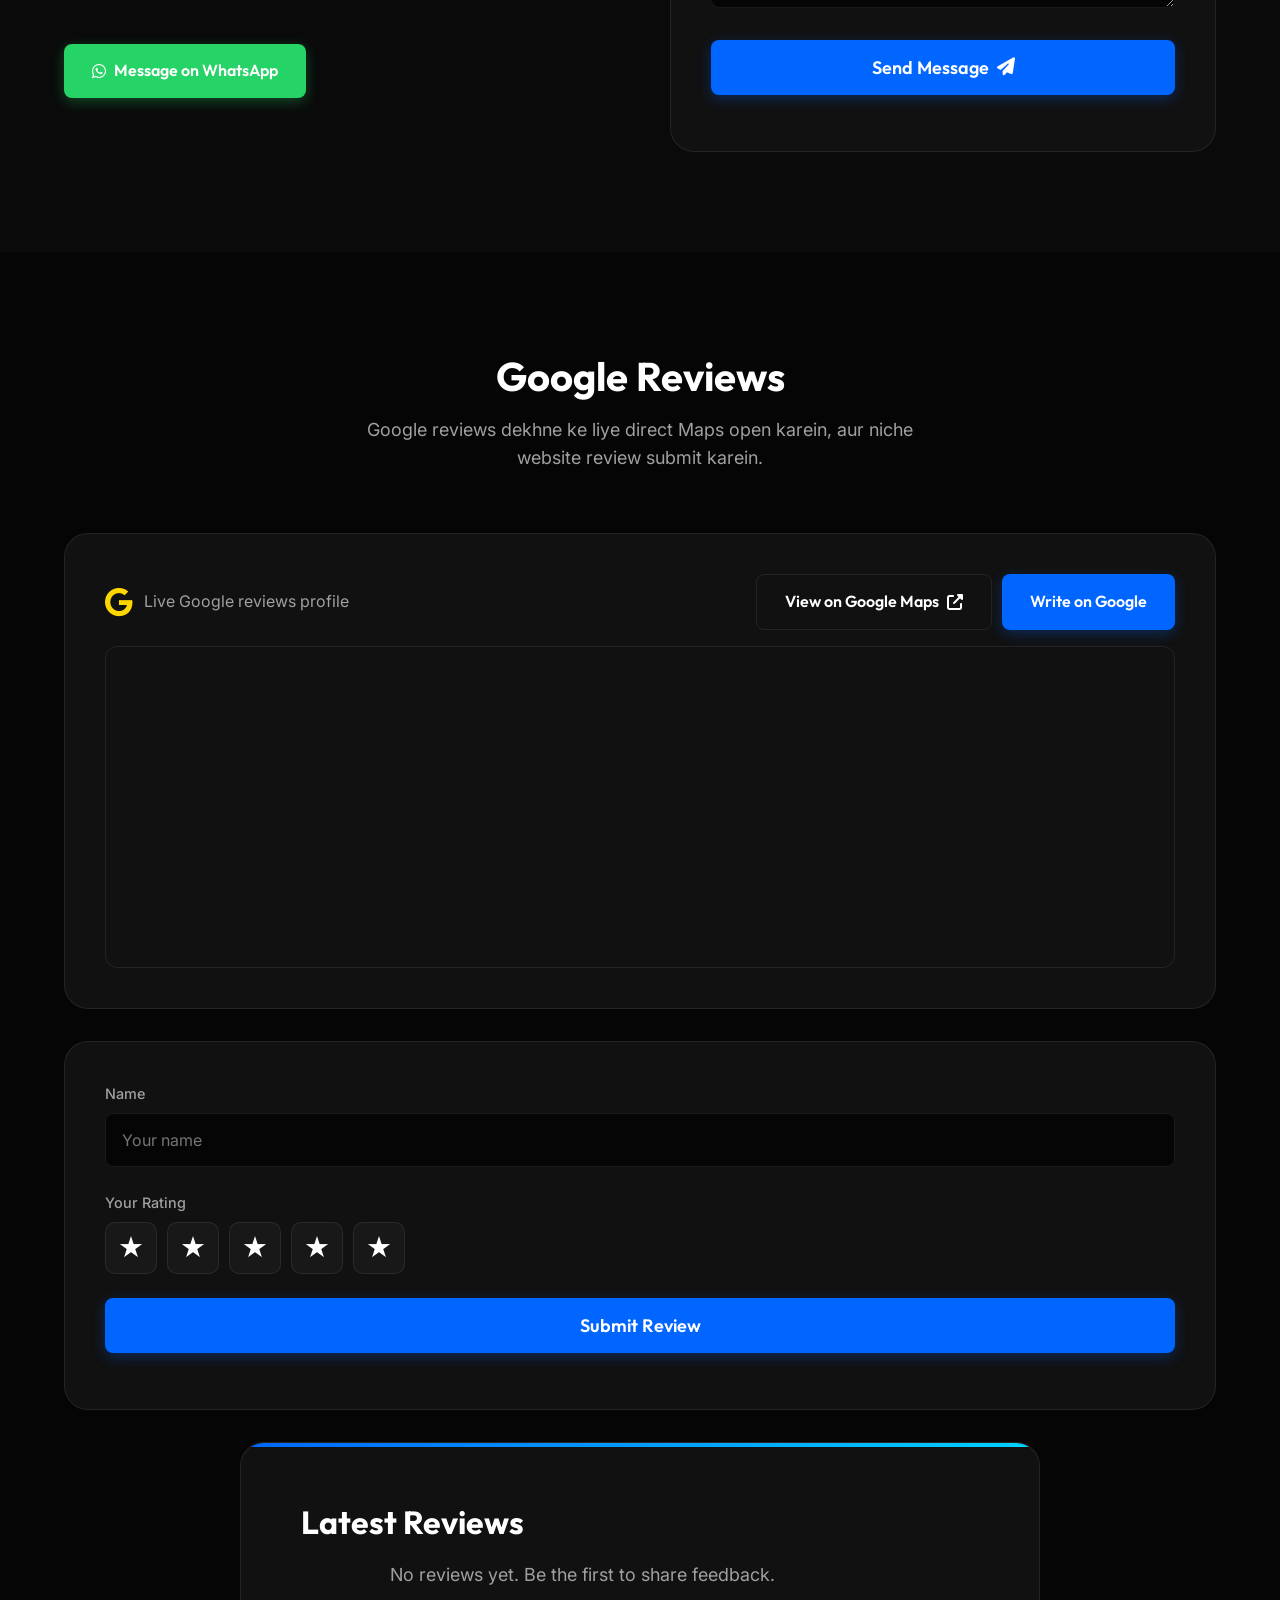
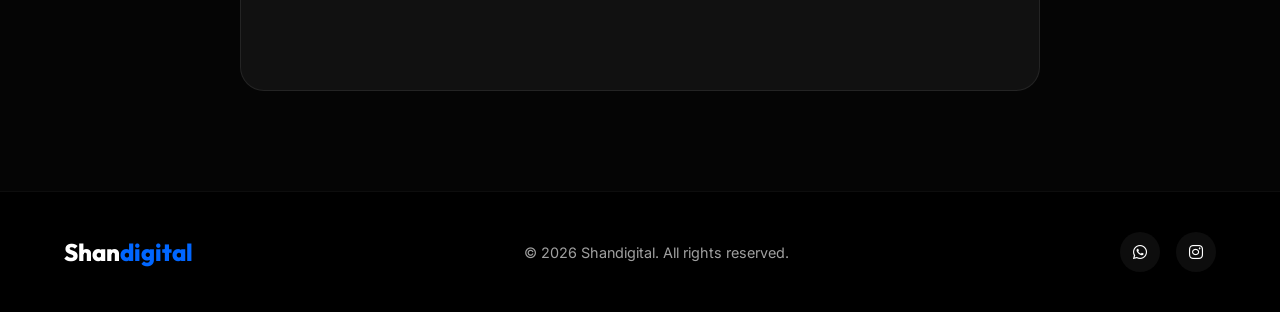
==== commit 730ec9f4: "feat: optimize site and add reviews/maps integration" ====
--- a/index.html
+++ b/index.html
@@ -3,27 +3,30 @@
 <head>
     <meta charset="UTF-8">
     <meta name="viewport" content="width=device-width, initial-scale=1.0">
-    <title>Shandigital | Professional Web Developer</title>
-    <meta name="description" content="I create fast, responsive, modern websites for your business. Shandigital - Freelance Web Developer.">
-    
+    <title>Best Website Developer in India | Shan Web Developer</title>
+    <meta name="description" content="Professional website developer offering modern, fast, and SEO-optimized websites. Contact Shan for high-quality web design services.">
+    <meta name="keywords" content="website, developer, web, design, seo, services, freelance, india, shan, responsive, modern, fast, business, portfolio, contact, landing, page, ecommerce, clinic, company, startup, brand, ui, ux, optimization, website, developer, web, design, seo, services, freelance, india, shan, responsive, modern, fast, business, portfolio, contact, landing, page, ecommerce, clinic, company, startup, brand, ui, ux, optimization, website, developer, web, design, seo, services, freelance, india, shan, responsive, modern, fast, business, portfolio, contact, landing, page, ecommerce, clinic, company, startup, brand, ui, ux, optimization, website, developer, web, design, seo, services, freelance, india, shan, responsive, modern, fast, business, portfolio, contact, landing, page, ecommerce, clinic, company, startup, brand, ui, ux, optimization, website, developer, web, design, seo, services, freelance, india, shan, responsive, modern, fast, business, portfolio, contact, landing, page, ecommerce, clinic, company, startup, brand, ui, ux, optimization, website, developer, web, design, seo, services, freelance, india, shan, responsive, modern, fast, business, portfolio, contact, landing, page, ecommerce, clinic, company, startup, brand, ui, ux, optimization, website, developer, web, design, seo, services, freelance, india, shan, responsive, modern, fast, business, portfolio, contact, landing, page, ecommerce, clinic, company, startup, brand, ui, ux, optimization, website, developer, web, design, seo, services, freelance, india, shan, responsive, modern, fast, business, portfolio, contact, landing, page, ecommerce, clinic, company, startup, brand, ui, ux, optimization, website, developer, web, design, seo, services, freelance, india, shan, responsive, modern, fast, business, portfolio, contact, landing, page, ecommerce, clinic, company, startup, brand, ui, ux, optimization, website, developer, web, design, seo, services, freelance, india, shan, responsive, modern, fast, business, portfolio, contact, landing, page, ecommerce, clinic, company, startup, brand, ui, ux, optimization, website, developer, web, design, seo, services, freelance, india, shan, responsive, modern, fast, business, portfolio, contact, landing, page, ecommerce, clinic, company, startup, brand, ui, ux, optimization, website, developer, web, design, seo, services, freelance, india, shan, responsive, modern, fast, business, portfolio, contact, landing, page, ecommerce, clinic, company, startup, brand, ui, ux, optimization, website, developer, web, design, seo, services, freelance, india, shan, responsive, modern, fast, business, portfolio, contact, landing, page, ecommerce, clinic, company, startup, brand, ui, ux, optimization, website, developer, web, design, seo, services, freelance, india, shan, responsive, modern, fast, business, portfolio, contact, landing, page, ecommerce, clinic, company, startup, brand, ui, ux, optimization, website, developer, web, design, seo, services, freelance, india, shan, responsive, modern, fast, business, portfolio, contact, landing, page, ecommerce, clinic, company, startup, brand, ui, ux, optimization, website, developer, web, design, seo, services, freelance, india, shan, responsive, modern, fast, business, portfolio, contact, landing, page, ecommerce, clinic, company, startup, brand, ui, ux, optimization, website, developer, web, design, seo, services, freelance, india, shan, responsive, modern, fast, business, portfolio, contact, landing, page, ecommerce, clinic, company, startup, brand, ui, ux, optimization, website, developer, web, design, seo, services, freelance, india, shan, responsive, modern, fast, business, portfolio, contact, landing, page, ecommerce, clinic, company, startup, brand, ui, ux, optimization, website, developer, web, design, seo, services, freelance, india, shan, responsive, modern, fast, business, portfolio, contact, landing, page, ecommerce, clinic, company, startup, brand, ui, ux, optimization, website, developer, web, design, seo, services, freelance, india, shan, responsive, modern, fast, business, portfolio, contact, landing, page, ecommerce, clinic, company, startup, brand, ui, ux, optimization, website, developer, web, design, seo, services, freelance, india, shan, responsive, modern, fast, business, portfolio, contact, landing, page, ecommerce, clinic, company, startup, brand, ui, ux, optimization, website, developer, web, design, seo, services, freelance, india, shan, responsive, modern, fast, business, portfolio, contact, landing, page, ecommerce, clinic, company, startup, brand, ui, ux, optimization, website, developer, web, design, seo, services, freelance, india, shan, responsive, modern, fast, business, portfolio, contact, landing, page, ecommerce, clinic, company, startup, brand, ui, ux, optimization, website, developer, web, design, seo, services, freelance, india, shan, responsive, modern, fast, business, portfolio, contact, landing, page, ecommerce, clinic, company, startup, brand, ui, ux, optimization, website, developer, web, design, seo, services, freelance, india, shan, responsive, modern, fast, business, portfolio, contact, landing, page, ecommerce, clinic, company, startup, brand, ui, ux, optimization, website, developer, web, design, seo, services, freelance, india, shan, responsive, modern, fast, business, portfolio, contact, landing, page, ecommerce, clinic, company, startup, brand, ui, ux, optimization, website, developer, web, design, seo, services, freelance, india, shan, responsive, modern, fast, business, portfolio, contact, landing, page, ecommerce, clinic, company, startup, brand, ui, ux, optimization, website, developer, web, design, seo, services, freelance, india, shan, responsive, modern, fast, business, portfolio, contact, landing, page, ecommerce, clinic, company, startup, brand, ui, ux, optimization, website, developer, web, design, seo, services, freelance, india, shan, responsive, modern, fast, business, portfolio, contact, landing, page, ecommerce, clinic, company, startup, brand, ui, ux, optimization, website, developer, web, design, seo, services, freelance, india, shan, responsive, modern, fast, business, portfolio, contact, landing, page, ecommerce, clinic, company, startup, brand, ui, ux, optimization, website, developer, web, design, seo, services, freelance, india, shan, responsive, modern, fast, business, portfolio, contact, landing, page, ecommerce, clinic, company, startup, brand, ui, ux, optimization, website, developer, web, design, seo, services, freelance, india, shan, responsive, modern, fast, business, portfolio, contact, landing, page, ecommerce, clinic, company, startup, brand, ui, ux, optimization, website, developer, web, design, seo, services, freelance, india, shan, responsive, modern, fast, business, portfolio, contact, landing, page, ecommerce, clinic, company, startup, brand, ui, ux, optimization, website, developer, web, design, seo, services, freelance, india, shan, responsive, modern, fast, business, portfolio, contact, landing, page, ecommerce, clinic, company, startup, brand, ui, ux, optimization, website, developer, web, design, seo, services, freelance, india, shan, responsive, modern, fast, business, portfolio, contact, landing, page, ecommerce, clinic, company, startup, brand, ui, ux, optimization, website, developer, web, design, seo, services, freelance, india, shan, responsive, modern, fast, business, portfolio, contact, landing, page, ecommerce, clinic, company, startup, brand, ui, ux, optimization, website, developer, web, design, seo, services, freelance, india, shan, responsive, modern, fast, business, portfolio, contact, landing, page, ecommerce, clinic, company, startup, brand, ui, ux, optimization, website, developer, web, design, seo, services, freelance, india, shan, responsive, modern, fast, business, portfolio, contact, landing, page, ecommerce, clinic, company, startup, brand, ui, ux, optimization, website, developer, web, design, seo, services, freelance, india, shan, responsive, modern, fast, business, portfolio, contact, landing, page, ecommerce, clinic, company, startup, brand, ui, ux, optimization, website, developer, web, design, seo, services, freelance, india, shan, responsive, modern, fast, business, portfolio, contact, landing, page, ecommerce, clinic, company, startup, brand, ui, ux, optimization">
+    <meta name="author" content="Shan">
+    <meta name="robots" content="index, follow">
+
     <!-- Google Fonts -->
     <link rel="preconnect" href="https://fonts.googleapis.com">
     <link rel="preconnect" href="https://fonts.gstatic.com" crossorigin>
     <link href="https://fonts.googleapis.com/css2?family=Inter:wght@300;400;500&family=Outfit:wght@400;600;700;800&display=swap" rel="stylesheet">
-    
+
     <!-- FontAwesome for Icons -->
     <link rel="stylesheet" href="https://cdnjs.cloudflare.com/ajax/libs/font-awesome/6.4.0/css/all.min.css">
-    
+
     <!-- CSS -->
-    <link rel="stylesheet" href="./css/styles.css">
+    <link rel="stylesheet" href="./css/styles.min.css">
 </head>
 <body>
 
     <!-- Navbar -->
     <nav class="navbar" id="navbar">
         <div class="container nav-container">
-            <a href="#" class="logo">Shan<span>digital</span></a>
-            
+            <a href="#hero" class="logo">Shan<span>digital</span></a>
+
             <ul class="nav-links">
                 <li><a href="#about">About</a></li>
                 <li><a href="#services">Services</a></li>
@@ -61,7 +64,7 @@
         <div class="container hero-container">
             <div class="hero-content fade-in">
                 <div class="badge">Freelance Web Developer</div>
-                <h1>Professional <span class="highlight">Website Developer</span> for Your Business</h1>
+                <h1>Professional <span class="highlight">Website Developer in India</span></h1>
                 <p>I create fast, responsive, modern websites that convert visitors into loyal clients.</p>
                 <div class="hero-buttons">
                     <a href="#contact" class="btn btn-primary">Get Your Website</a>
@@ -74,7 +77,6 @@
                 </div>
             </div>
             <div class="hero-3d fade-in fade-delay-1">
-                <!-- Spline 3D Embed (Using an iframe as requested) -->
                 <div class="spline-wrapper">
                     <spline-viewer url="https://prod.spline.design/h0taop07eaRszKjA/scene.splinecode"></spline-viewer>
                 </div>
@@ -86,16 +88,17 @@
     <section class="about section-padding" id="about">
         <div class="container">
             <div class="section-title fade-in">
-                <h2>About <span class="highlight">Shandigital</span></h2>
+                <h2>About Me</h2>
                 <p>Specialized exclusively in high-end web development.</p>
             </div>
-            
+
             <div class="about-grid">
                 <div class="about-text fade-in">
+                    <h3>Who I Am</h3>
                     <p>I am a passionate freelance web developer dedicated to building high-performing, beautiful, and scalable websites for businesses. With a strong focus on clean code and modern aesthetics, I ensure your digital presence is not only visually stunning but also optimized for growth.</p>
                     <p>My toolkit consists of the most effective and modern web technologies to deliver exceptional user experiences.</p>
                 </div>
-                
+
                 <div class="skills-container fade-in fade-delay-1">
                     <div class="skill-card">
                         <i class="fa-brands fa-html5 skill-icon" style="color: #E34F26;"></i>
@@ -122,21 +125,61 @@
         </div>
     </section>
 
+    <!-- Team Section -->
+    <section class="services section-padding" id="team">
+        <div class="container">
+            <div class="section-title fade-in">
+                <h2>Team</h2>
+                <p>People behind ShanDigital projects.</p>
+            </div>
+
+            <div class="features-grid">
+                <article class="feature-card fade-in">
+                    <img
+                        src="https://images.unsplash.com/photo-1500648767791-00dcc994a43e?q=80&w=300&auto=format&fit=crop"
+                        alt="Shan Web Developer profile photo"
+                        loading="lazy"
+                        decoding="async"
+                        width="120"
+                        height="120"
+                        class="team-photo"
+                    >
+                    <h3>Shan</h3>
+                    <p>Web Developer</p>
+                </article>
+
+                <article class="feature-card fade-in fade-delay-1">
+                    <img
+                        src="https://images.unsplash.com/photo-1544723795-3fb6469f5b39?q=80&w=300&auto=format&fit=crop"
+                        alt="Ronit Manager profile photo"
+                        loading="lazy"
+                        decoding="async"
+                        width="120"
+                        height="120"
+                        class="team-photo"
+                    >
+                    <h3>Ronit</h3>
+                    <p>Manager</p>
+                </article>
+            </div>
+        </div>
+    </section>
+
     <!-- Services Section -->
     <section class="services section-padding" id="services">
         <div class="container">
             <div class="section-title fade-in">
-                <h2>My <span class="highlight">Services</span></h2>
+                <h2>Services</h2>
                 <p>Focused on one core expertise to deliver the highest quality.</p>
             </div>
-            
+
             <div class="service-single-card fade-in">
                 <div class="service-icon">
                     <i class="fa-solid fa-code"></i>
                 </div>
                 <h3>Website Development</h3>
                 <p>From concept to deployment, I build websites tailored to your specific goals.</p>
-                
+
                 <ul class="service-features">
                     <li><i class="fa-solid fa-check"></i> E-commerce Websites</li>
                     <li><i class="fa-solid fa-check"></i> Portfolio Websites</li>
@@ -150,49 +193,49 @@
     <section class="portfolio section-padding" id="portfolio">
         <div class="container">
             <div class="section-title fade-in">
-                <h2>Recent <span class="highlight">Projects</span></h2>
+                <h2>Portfolio</h2>
                 <p>A selection of my best web development work.</p>
             </div>
-            
+
             <div class="portfolio-grid">
                 <!-- Project 1 -->
                 <div class="portfolio-card fade-in">
                     <div class="mockup-container">
-                        <img src="https://images.unsplash.com/photo-1498050108023-c5249f4df085?q=80&w=800&auto=format&fit=crop" alt="E-commerce Website Project" class="project-img">
+                        <img src="https://images.unsplash.com/photo-1498050108023-c5249f4df085?q=80&w=800&auto=format&fit=crop" alt="E-commerce Website Project" class="project-img" loading="lazy" decoding="async" width="800" height="533">
                         <div class="project-overlay">
                             <a href="#" class="view-btn">View Project</a>
                         </div>
                     </div>
                     <div class="project-info">
-                        <h4>E-commerce Store</h4>
+                        <h3>E-commerce Store</h3>
                         <p>A fully responsive e-commerce platform built with modern web technologies.</p>
                     </div>
                 </div>
-                
+
                 <!-- Project 2 -->
                 <div class="portfolio-card fade-in fade-delay-1">
                     <div class="mockup-container">
-                        <img src="https://images.unsplash.com/photo-1481481600463-6810d860451d?q=80&w=800&auto=format&fit=crop" alt="Portfolio Website Project" class="project-img">
+                        <img src="https://images.unsplash.com/photo-1481481600463-6810d860451d?q=80&w=800&auto=format&fit=crop" alt="Portfolio Website Project" class="project-img" loading="lazy" decoding="async" width="800" height="533">
                         <div class="project-overlay">
                             <a href="#" class="view-btn">View Project</a>
                         </div>
                     </div>
                     <div class="project-info">
-                        <h4>Creative Portfolio</h4>
+                        <h3>Creative Portfolio</h3>
                         <p>A minimalist portfolio designed to showcase creative work.</p>
                     </div>
                 </div>
-                
+
                 <!-- Project 3 -->
                 <div class="portfolio-card fade-in fade-delay-2">
                     <div class="mockup-container">
-                        <img src="https://images.unsplash.com/photo-1551288049-bebda4e38f71?q=80&w=800&auto=format&fit=crop" alt="Medical Clinic Project" class="project-img">
+                        <img src="https://images.unsplash.com/photo-1551288049-bebda4e38f71?q=80&w=800&auto=format&fit=crop" alt="Medical Clinic Project" class="project-img" loading="lazy" decoding="async" width="800" height="533">
                         <div class="project-overlay">
                             <a href="#" class="view-btn">View Project</a>
                         </div>
                     </div>
                     <div class="project-info">
-                        <h4>Medical Clinic Website</h4>
+                        <h3>Medical Clinic Website</h3>
                         <p>A professional medical clinic website optimized for patient booking.</p>
                     </div>
                 </div>
@@ -207,26 +250,26 @@
                 <h2>Why Choose <span class="highlight">Me</span></h2>
                 <p>What sets Shandigital apart from the rest.</p>
             </div>
-            
+
             <div class="features-grid">
                 <div class="feature-card fade-in">
                     <i class="fa-solid fa-bolt"></i>
-                    <h4>Fast Delivery</h4>
+                    <h3>Fast Delivery</h3>
                     <p>I respect your deadlines and deliver high-quality work promptly without compromising on quality.</p>
                 </div>
                 <div class="feature-card fade-in fade-delay-1">
                     <i class="fa-solid fa-code"></i>
-                    <h4>Clean Code</h4>
+                    <h3>Clean Code</h3>
                     <p>My websites are built with semantic, maintainable, and optimized code for better performance.</p>
                 </div>
                 <div class="feature-card fade-in fade-delay-2">
                     <i class="fa-solid fa-mobile-screen"></i>
-                    <h4>Mobile Friendly</h4>
+                    <h3>Mobile Friendly</h3>
                     <p>Every website is guaranteed to look and function perfectly across all devices and screen sizes.</p>
                 </div>
                 <div class="feature-card fade-in fade-delay-3">
                     <i class="fa-solid fa-headset"></i>
-                    <h4>Client Support</h4>
+                    <h3>Client Support</h3>
                     <p>I provide continuous support and clear communication throughout the entire development process.</p>
                 </div>
             </div>
@@ -237,9 +280,10 @@
     <section class="contact section-padding" id="contact">
         <div class="container contact-container">
             <div class="contact-info-panel fade-in">
-                <h2>Let's build your <br><span class="highlight">dream website.</span></h2>
+                <h2>Contact</h2>
+                <h3>Let's build your <span class="highlight">dream website.</span></h3>
                 <p>Ready to get started? Send a message or reach out directly on WhatsApp for the fastest response.</p>
-                
+
                 <div class="contact-details">
                     <div class="contact-item">
                         <i class="fa-solid fa-phone"></i>
@@ -252,7 +296,7 @@
                         <i class="fa-solid fa-globe"></i>
                         <div>
                             <span>Website</span>
-                            <p>shanwebdev1-hue/Shan-website-developer</p>
+                            <p>www.shandigital.io</p>
                         </div>
                     </div>
                 </div>
@@ -261,8 +305,9 @@
                     <i class="fa-brands fa-whatsapp"></i> Message on WhatsApp
                 </a>
             </div>
-            
+
             <div class="contact-form-panel fade-in fade-delay-1">
+                <h3>Send Project Details</h3>
                 <form id="contactForm" class="contact-form">
                     <div class="form-group">
                         <label for="name">Name</label>
@@ -282,7 +327,78 @@
             </div>
         </div>
     </section>
-
+    <!-- Reviews Section -->
+    <section class="services section-padding" id="reviews">
+        <div class="container">
+            <div class="section-title fade-in">
+                <h2>Google Reviews</h2>
+                <p>Google reviews dekhne ke liye direct Maps open karein, aur niche website review submit karein.</p>
+            </div>
+
+            <div class="contact-form-panel fade-in" style="margin-bottom: 32px;">
+                <div style="display:flex; justify-content:space-between; align-items:center; gap:16px; flex-wrap:wrap;">
+                    <div style="display:flex; align-items:center; gap:12px;">
+                        <i class="fa-brands fa-google" style="font-size:1.8rem; color:#ffd700;"></i>
+                        <p style="margin:0; color:var(--text-secondary);">Live Google reviews profile</p>
+                    </div>
+                    <div style="display:flex; gap:10px; flex-wrap:wrap;">
+                        <a href="https://maps.app.goo.gl/KoB5oDAXXcD1GTTK9" target="_blank" rel="noopener noreferrer" class="btn btn-secondary">
+                            View on Google Maps <i class="fa-solid fa-up-right-from-square"></i>
+                        </a>
+                        <a href="https://maps.app.goo.gl/KoB5oDAXXcD1GTTK9" target="_blank" rel="noopener noreferrer" class="btn btn-primary">
+                            Write on Google
+                        </a>
+                    </div>
+                </div>
+                <div style="margin-top:16px; border:1px solid var(--border-color); border-radius:12px; overflow:hidden;">
+                    <iframe
+                        title="Shan Web Developer Google Maps Listing"
+                        src="https://www.google.com/maps?output=embed&q=Shan+Web+Developer"
+                        width="100%"
+                        height="320"
+                        style="border:0; display:block;"
+                        loading="lazy"
+                        referrerpolicy="no-referrer-when-downgrade"
+                        allowfullscreen>
+                    </iframe>
+                </div>
+            </div>
+
+            <div class="contact-form-panel fade-in" id="reviewSystem">
+                <form id="reviewForm" class="contact-form" novalidate>
+                    <div class="form-group">
+                        <label for="reviewName">Name</label>
+                        <input type="text" id="reviewName" name="reviewName" maxlength="60" placeholder="Your name" required>
+                    </div>
+
+                    <div class="form-group">
+                        <label>Your Rating</label>
+                        <div class="review-stars" id="reviewStars" role="group" aria-label="Review star rating">
+                            <button type="button" class="star-btn" data-value="1" aria-label="1 star">&#9733;</button>
+                            <button type="button" class="star-btn" data-value="2" aria-label="2 stars">&#9733;</button>
+                            <button type="button" class="star-btn" data-value="3" aria-label="3 stars">&#9733;</button>
+                            <button type="button" class="star-btn" data-value="4" aria-label="4 stars">&#9733;</button>
+                            <button type="button" class="star-btn" data-value="5" aria-label="5 stars">&#9733;</button>
+                        </div>
+                    </div>
+
+                    <div class="form-group" id="reviewTextWrap" hidden>
+                        <label for="reviewText">Review</label>
+                        <textarea id="reviewText" name="reviewText" rows="4" maxlength="300" placeholder="Write your review (max 300 characters)"></textarea>
+                    </div>
+
+                    <button type="submit" class="btn btn-primary submit-btn">Submit Review</button>
+                    <div id="reviewStatus" class="form-status" aria-live="polite"></div>
+                </form>
+            </div>
+
+            <div class="service-single-card fade-in" style="margin-top: 32px; text-align: left;" id="reviewsDisplay">
+                <h3 style="margin-bottom: 20px;">Latest Reviews</h3>
+                <div id="reviewsList"></div>
+                <button type="button" id="reviewsToggleBtn" class="btn btn-secondary" style="margin-top: 20px; display: none;">See More</button>
+            </div>
+        </div>
+    </section>
     <!-- Footer -->
     <footer>
         <div class="container footer-container">
@@ -290,13 +406,13 @@
             <p>&copy; <span id="year"></span> Shandigital. All rights reserved.</p>
             <div class="footer-socials">
                 <a href="https://wa.me/9149074092" aria-label="WhatsApp" target="_blank"><i class="fa-brands fa-whatsapp"></i></a>
-                <a href="https://www.instagram.com/shandigital.dev/" aria-label="Instagram" target="_blank"><i class="fa-brands fa-instagram"></i></a>
+                <a href="https://www.instagram.com/shandigital.dev/" aria-label="Instagram" target="_blank" rel="noopener noreferrer"><i class="fa-brands fa-instagram"></i></a>
             </div>
         </div>
     </footer>
 
     <!-- Scripts -->
     <script type="module" src="https://unpkg.com/@splinetool/viewer@latest/build/spline-viewer.js"></script>
-    <script src="./js/script.js"></script>
+    <script src="./js/script.min.js" defer></script>
 </body>
 </html>
--- a/css/styles.min.css
+++ b/css/styles.min.css
@@ -0,0 +1 @@
+:root{--bg-primary:#050505;--bg-secondary:#0a0a0a;--bg-card:#111111;--text-primary:#ffffff;--text-secondary:#a0a0a0;--accent-blue:#0066ff;--accent-neon:#00d2ff;--border-color:rgba(255, 255, 255, 0.08);--hover-bg:rgba(255, 255, 255, 0.03);--font-heading:'Outfit',sans-serif;--font-body:'Inter',sans-serif;--section-padding:100px 0;--border-radius:12px;--border-radius-lg:24px;--transition:all 0.3s cubic-bezier(0.25, 0.8, 0.25, 1)}[data-theme=light]{--bg-primary:#ffffff;--bg-secondary:#f8f9fa;--bg-card:#ffffff;--text-primary:#111111;--text-secondary:#555555;--accent-blue:#0055d4;--accent-neon:#00a8cc;--border-color:rgba(0, 0, 0, 0.08);--hover-bg:rgba(0, 0, 0, 0.03)}*{margin:0;padding:0;box-sizing:border-box}html{scroll-behavior:smooth;scroll-padding-top:80px}body{font-family:var(--font-body);background-color:var(--bg-primary);color:var(--text-primary);line-height:1.6;overflow-x:hidden;transition:background-color .3s ease,color .3s ease}h1,h2,h3,h4,h5,h6{font-family:var(--font-heading);font-weight:700;line-height:1.2;color:var(--text-primary)}a{text-decoration:none;color:inherit;transition:var(--transition)}ul{list-style:none}img{max-width:100%;height:auto;display:block}.container{width:100%;max-width:1200px;margin:0 auto;padding:0 24px}.section-padding{padding:var(--section-padding)}.section-title{text-align:center;margin-bottom:60px}.section-title h2{font-size:2.5rem;margin-bottom:16px}.section-title p{color:var(--text-secondary);font-size:1.125rem;max-width:600px;margin:0 auto}.highlight{background:linear-gradient(90deg,var(--accent-blue),var(--accent-neon));-webkit-background-clip:text;-webkit-text-fill-color:transparent;background-clip:text;color:transparent}.mt-4{margin-top:1.5rem}.btn{display:inline-flex;align-items:center;justify-content:center;gap:8px;padding:14px 28px;font-family:var(--font-heading);font-weight:600;font-size:1rem;border-radius:8px;cursor:pointer;border:none;transition:var(--transition)}.btn-primary{background-color:var(--accent-blue);color:#fff;box-shadow:0 4px 14px rgba(0,102,255,.3)}.btn-primary:hover{background-color:#0052cc;transform:translateY(-2px);box-shadow:0 6px 20px rgba(0,102,255,.4)}.btn-secondary{background-color:transparent;color:var(--text-primary);border:1px solid var(--border-color)}.btn-secondary:hover{background-color:var(--hover-bg);border-color:var(--text-secondary);transform:translateY(-2px)}.btn-whatsapp{background-color:#25d366;color:#fff;box-shadow:0 4px 14px rgba(37,211,102,.3)}.btn-whatsapp:hover{background-color:#128c7e;transform:translateY(-2px);box-shadow:0 6px 20px rgba(37,211,102,.4)}.navbar{position:fixed;top:0;left:0;width:100%;height:80px;background-color:rgba(5,5,5,.8);backdrop-filter:blur(10px);-webkit-backdrop-filter:blur(10px);border-bottom:1px solid var(--border-color);z-index:1000;transition:var(--transition)}[data-theme=light] .navbar{background-color:rgba(255,255,255,.8)}.nav-container{display:flex;justify-content:space-between;align-items:center;height:100%}.logo{font-family:var(--font-heading);font-size:1.5rem;font-weight:800;letter-spacing:-.5px}.logo span{color:var(--accent-blue)}.nav-links{display:flex;gap:32px}.nav-links a{font-size:.95rem;font-weight:500;color:var(--text-secondary)}.nav-links a.active,.nav-links a:hover{color:var(--text-primary)}.nav-actions{display:flex;align-items:center;gap:20px}.theme-toggle{background:0 0;border:none;color:var(--text-primary);font-size:1.2rem;cursor:pointer;transition:var(--transition);width:40px;height:40px;border-radius:50%;display:flex;align-items:center;justify-content:center}.theme-toggle:hover{background-color:var(--hover-bg)}.hamburger{display:none;flex-direction:column;gap:5px;cursor:pointer}.hamburger .bar{width:25px;height:2px;background-color:var(--text-primary);transition:var(--transition)}.mobile-menu{position:fixed;top:80px;left:100%;width:100%;height:calc(100vh - 80px);background-color:var(--bg-primary);z-index:999;transition:var(--transition);display:flex;flex-direction:column;justify-content:center;align-items:center}.mobile-menu.active{left:0}.mobile-nav-links{display:flex;flex-direction:column;align-items:center;gap:32px}.mobile-nav-links a{font-size:1.5rem;font-weight:600;font-family:var(--font-heading)}.hero{min-height:100vh;display:flex;align-items:center;padding-top:80px;position:relative;overflow:hidden}.hero::before{content:'';position:absolute;top:20%;left:-10%;width:500px;height:500px;background:radial-gradient(circle,rgba(0,102,255,.15) 0,rgba(0,0,0,0) 70%);z-index:-1;filter:blur(60px)}[data-theme=light] .hero::before{background:radial-gradient(circle,rgba(0,102,255,.1) 0,rgba(255,255,255,0) 70%)}.hero-container{display:grid;grid-template-columns:1fr 1fr;gap:40px;align-items:center}.badge{display:inline-block;padding:6px 16px;background-color:rgba(0,102,255,.1);color:var(--accent-blue);border-radius:100px;font-size:.875rem;font-weight:600;margin-bottom:24px;border:1px solid rgba(0,102,255,.2)}.hero-content h1{font-size:4rem;letter-spacing:-1.5px;margin-bottom:24px}.hero-content p{font-size:1.25rem;color:var(--text-secondary);margin-bottom:40px;max-width:90%}.hero-buttons{display:flex;gap:16px;margin-bottom:32px}.hero-contact-info{font-size:1rem;color:var(--text-secondary);display:flex;align-items:center;gap:8px}.hero-contact-info i{color:var(--accent-blue)}.hero-3d{width:100%;height:600px;position:relative;border-radius:var(--border-radius-lg);background:var(--bg-card);border:1px solid var(--border-color);overflow:hidden}.spline-wrapper{width:100%;height:100%;position:absolute;top:0;left:0}.about{background-color:var(--bg-secondary)}.about-grid{display:grid;grid-template-columns:1fr 1fr;gap:60px;align-items:center}.about-text p{color:var(--text-secondary);font-size:1.125rem;margin-bottom:24px}.skills-container{display:grid;grid-template-columns:1fr 1fr;gap:20px}.skill-card{background-color:var(--bg-card);border:1px solid var(--border-color);padding:24px;border-radius:var(--border-radius);display:flex;align-items:center;gap:16px;transition:var(--transition)}.skill-card:hover{transform:translateY(-5px);border-color:var(--accent-blue);box-shadow:0 10px 30px rgba(0,0,0,.1)}[data-theme=light] .skill-card:hover{box-shadow:0 10px 30px rgba(0,0,0,.05)}.skill-icon{font-size:2rem}.skill-card span{font-weight:600;font-family:var(--font-heading);font-size:1.125rem}.services{background-color:var(--bg-primary)}.service-single-card{background-color:var(--bg-card);border:1px solid var(--border-color);border-radius:var(--border-radius-lg);padding:60px;max-width:800px;margin:0 auto;text-align:center;position:relative;overflow:hidden;transition:var(--transition)}.service-single-card:hover{border-color:rgba(0,102,255,.3);box-shadow:0 20px 40px rgba(0,0,0,.2)}[data-theme=light] .service-single-card:hover{box-shadow:0 20px 40px rgba(0,0,0,.05)}.service-single-card::before{content:'';position:absolute;top:0;left:0;width:100%;height:4px;background:linear-gradient(90deg,var(--accent-blue),var(--accent-neon))}.service-icon{width:80px;height:80px;background-color:rgba(0,102,255,.1);color:var(--accent-blue);border-radius:50%;display:flex;align-items:center;justify-content:center;font-size:2rem;margin:0 auto 32px}.service-single-card h3{font-size:2rem;margin-bottom:16px}.service-single-card p{color:var(--text-secondary);font-size:1.125rem;margin-bottom:40px;max-width:500px;margin-left:auto;margin-right:auto}.service-features{display:flex;justify-content:center;gap:32px;flex-wrap:wrap}.service-features li{display:flex;align-items:center;gap:12px;font-weight:500;font-size:1.125rem}.service-features i{color:#00e676;background-color:rgba(0,230,118,.1);width:24px;height:24px;display:flex;align-items:center;justify-content:center;border-radius:50%;font-size:.75rem}.portfolio{background-color:var(--bg-secondary)}.portfolio-grid{display:grid;grid-template-columns:repeat(3,1fr);gap:32px}.portfolio-card{background-color:var(--bg-card);border-radius:var(--border-radius);overflow:hidden;border:1px solid var(--border-color);transition:var(--transition)}.portfolio-card:hover{transform:translateY(-10px);box-shadow:0 20px 40px rgba(0,0,0,.2);border-color:rgba(255,255,255,.15)}[data-theme=light] .portfolio-card:hover{box-shadow:0 20px 40px rgba(0,0,0,.08);border-color:rgba(0,0,0,.15)}.mockup-container{position:relative;width:100%;padding-top:66.66%;overflow:hidden;background-color:#000}.project-img{position:absolute;top:0;left:0;width:100%;height:100%;object-fit:cover;transition:transform .5s ease}.project-overlay{position:absolute;top:0;left:0;width:100%;height:100%;background:rgba(0,0,0,.6);backdrop-filter:blur(4px);display:flex;align-items:center;justify-content:center;opacity:0;transition:var(--transition)}.portfolio-card:hover .project-overlay{opacity:1}.portfolio-card:hover .project-img{transform:scale(1.05)}.view-btn{background-color:var(--accent-blue);color:#fff;padding:12px 24px;border-radius:100px;font-weight:600;transform:translateY(20px);transition:all .3s cubic-bezier(.25, .8, .25, 1)}.portfolio-card:hover .view-btn{transform:translateY(0)}.view-btn:hover{background-color:#0052cc}.project-info{padding:24px}.project-info h3,.project-info h4{font-size:1.25rem;margin-bottom:8px}.project-info p{color:var(--text-secondary);font-size:.95rem}.why-choose-me{background-color:var(--bg-primary)}.features-grid{display:grid;grid-template-columns:repeat(4,1fr);gap:32px}.feature-card{padding:32px 24px;background-color:var(--bg-card);border-radius:var(--border-radius);border:1px solid var(--border-color);text-align:center;transition:var(--transition)}.feature-card:hover{transform:translateY(-5px);border-color:var(--accent-blue);background-color:var(--hover-bg)}.feature-card i{font-size:2.5rem;color:var(--accent-blue);margin-bottom:24px;display:inline-block}.feature-card h3,.feature-card h4{font-size:1.25rem;margin-bottom:12px}.feature-card p{color:var(--text-secondary);font-size:.95rem}#team .features-grid{grid-template-columns:repeat(2,minmax(240px,1fr));max-width:760px;margin:0 auto}.team-photo{width:120px;height:120px;border-radius:50%;object-fit:cover;margin:0 auto 16px;border:1px solid var(--border-color)}.review-stars{display:flex;flex-wrap:wrap;gap:10px}.star-btn{width:52px;height:52px;border:1px solid var(--border-color);border-radius:10px;background-color:rgba(255,255,255,.03);color:#fff;font-size:1.8rem;line-height:1;cursor:pointer;transition:var(--transition)}[data-theme=light] .star-btn{background-color:rgba(0,0,0,.08);color:#fff}.star-btn:hover{border-color:var(--accent-blue);transform:translateY(-2px)}.star-btn.active{color:gold;border-color:gold}.review-item{border:1px solid var(--border-color);border-radius:var(--border-radius);padding:16px;margin-bottom:14px;background-color:var(--bg-card)}.review-head{display:flex;align-items:center;justify-content:space-between;gap:12px;margin-bottom:10px}.review-name{font-family:var(--font-heading);font-weight:600}.review-rating{color:gold;letter-spacing:1px;white-space:nowrap;font-size:.95rem}.review-text{color:var(--text-secondary);word-break:break-word}.review-delete-btn{display:none;margin-top:12px;background:0 0;color:#ff6b6b;border:1px solid rgba(255,107,107,.5);border-radius:8px;padding:8px 12px;cursor:pointer;font-size:.85rem}body.review-admin .review-delete-btn{display:inline-flex}.contact{background-color:var(--bg-secondary)}.contact-container{display:grid;grid-template-columns:1fr 1fr;gap:60px;align-items:center}.contact-info-panel h2{font-size:3rem;margin-bottom:16px}.contact-info-panel p{color:var(--text-secondary);font-size:1.125rem;margin-bottom:40px;max-width:90%}.contact-details{display:flex;flex-direction:column;gap:24px;margin-bottom:40px}.contact-item{display:flex;align-items:center;gap:20px}.contact-item i{width:50px;height:50px;background-color:var(--bg-card);border:1px solid var(--border-color);border-radius:50%;display:flex;align-items:center;justify-content:center;font-size:1.25rem;color:var(--accent-blue)}.contact-item span{font-size:.875rem;color:var(--text-secondary);text-transform:uppercase;letter-spacing:1px;font-weight:600}.contact-item p{color:var(--text-primary);font-family:var(--font-heading);font-size:1.25rem;font-weight:600;margin-bottom:0}.contact-form-panel{background-color:var(--bg-card);padding:40px;border-radius:var(--border-radius-lg);border:1px solid var(--border-color)}.form-group{margin-bottom:24px}.form-group label{display:block;margin-bottom:8px;font-size:.9rem;font-weight:500;color:var(--text-secondary)}.form-group input,.form-group textarea{width:100%;padding:16px;background-color:var(--bg-primary);border:1px solid var(--border-color);border-radius:8px;color:var(--text-primary);font-family:var(--font-body);font-size:1rem;transition:var(--transition)}.form-group input:focus,.form-group textarea:focus{outline:0;border-color:var(--accent-blue);box-shadow:0 0 0 3px rgba(0,102,255,.1)}.submit-btn{width:100%;padding:16px;font-size:1.125rem}.form-status{margin-top:16px;text-align:center;font-size:.9rem;font-weight:500}.form-status.success{color:#00e676}footer{background-color:#000;padding:40px 0;border-top:1px solid rgba(255,255,255,.05);color:#fff}[data-theme=light] footer{background-color:#f8f9fa;color:#111;border-top:1px solid rgba(0,0,0,.05)}.footer-container{display:flex;justify-content:space-between;align-items:center}.footer-logo{font-family:var(--font-heading);font-size:1.5rem;font-weight:800}.footer-logo span{color:var(--accent-blue)}.footer-container p{color:var(--text-secondary);font-size:.9rem}.footer-socials{display:flex;gap:16px}.footer-socials a{width:40px;height:40px;background-color:rgba(255,255,255,.05);border-radius:50%;display:flex;align-items:center;justify-content:center;color:#fff;transition:var(--transition)}[data-theme=light] .footer-socials a{background-color:rgba(0,0,0,.05);color:#111}.footer-socials a:hover{background-color:var(--accent-blue);color:#fff;transform:translateY(-3px)}.fade-in{opacity:0;transform:translateY(30px);transition:opacity .8s ease,transform .8s ease}.fade-in.visible{opacity:1;transform:translateY(0)}.fade-delay-1{transition-delay:0.1s}.fade-delay-2{transition-delay:0.2s}.fade-delay-3{transition-delay:0.3s}@media (max-width:1024px){.hero-content h1{font-size:3.5rem}.portfolio-grid{grid-template-columns:repeat(2,1fr)}.features-grid{grid-template-columns:repeat(2,1fr)}}@media (max-width:900px){.hero-container{grid-template-columns:1fr;text-align:center;padding-top:40px}.hero-content p{margin:0 auto 40px}.hero-buttons{justify-content:center}.hero-contact-info{justify-content:center}.hero-3d{height:400px}.about-grid,.contact-container{grid-template-columns:1fr}.contact-info-panel h2{font-size:2.5rem}.footer-container{flex-direction:column;gap:24px;text-align:center}}@media (max-width:768px){.nav-links{display:none}.hamburger{display:flex}.hero-content h1{font-size:2.75rem}.section-title h2{font-size:2rem}.service-single-card{padding:40px 24px}.service-features{flex-direction:column;align-items:center;gap:16px}}@media (max-width:600px){.features-grid,.portfolio-grid,.skills-container{grid-template-columns:1fr}#team .features-grid{grid-template-columns:1fr}.hero-buttons{flex-direction:column}.btn{width:100%}.contact-form-panel{padding:24px}}
